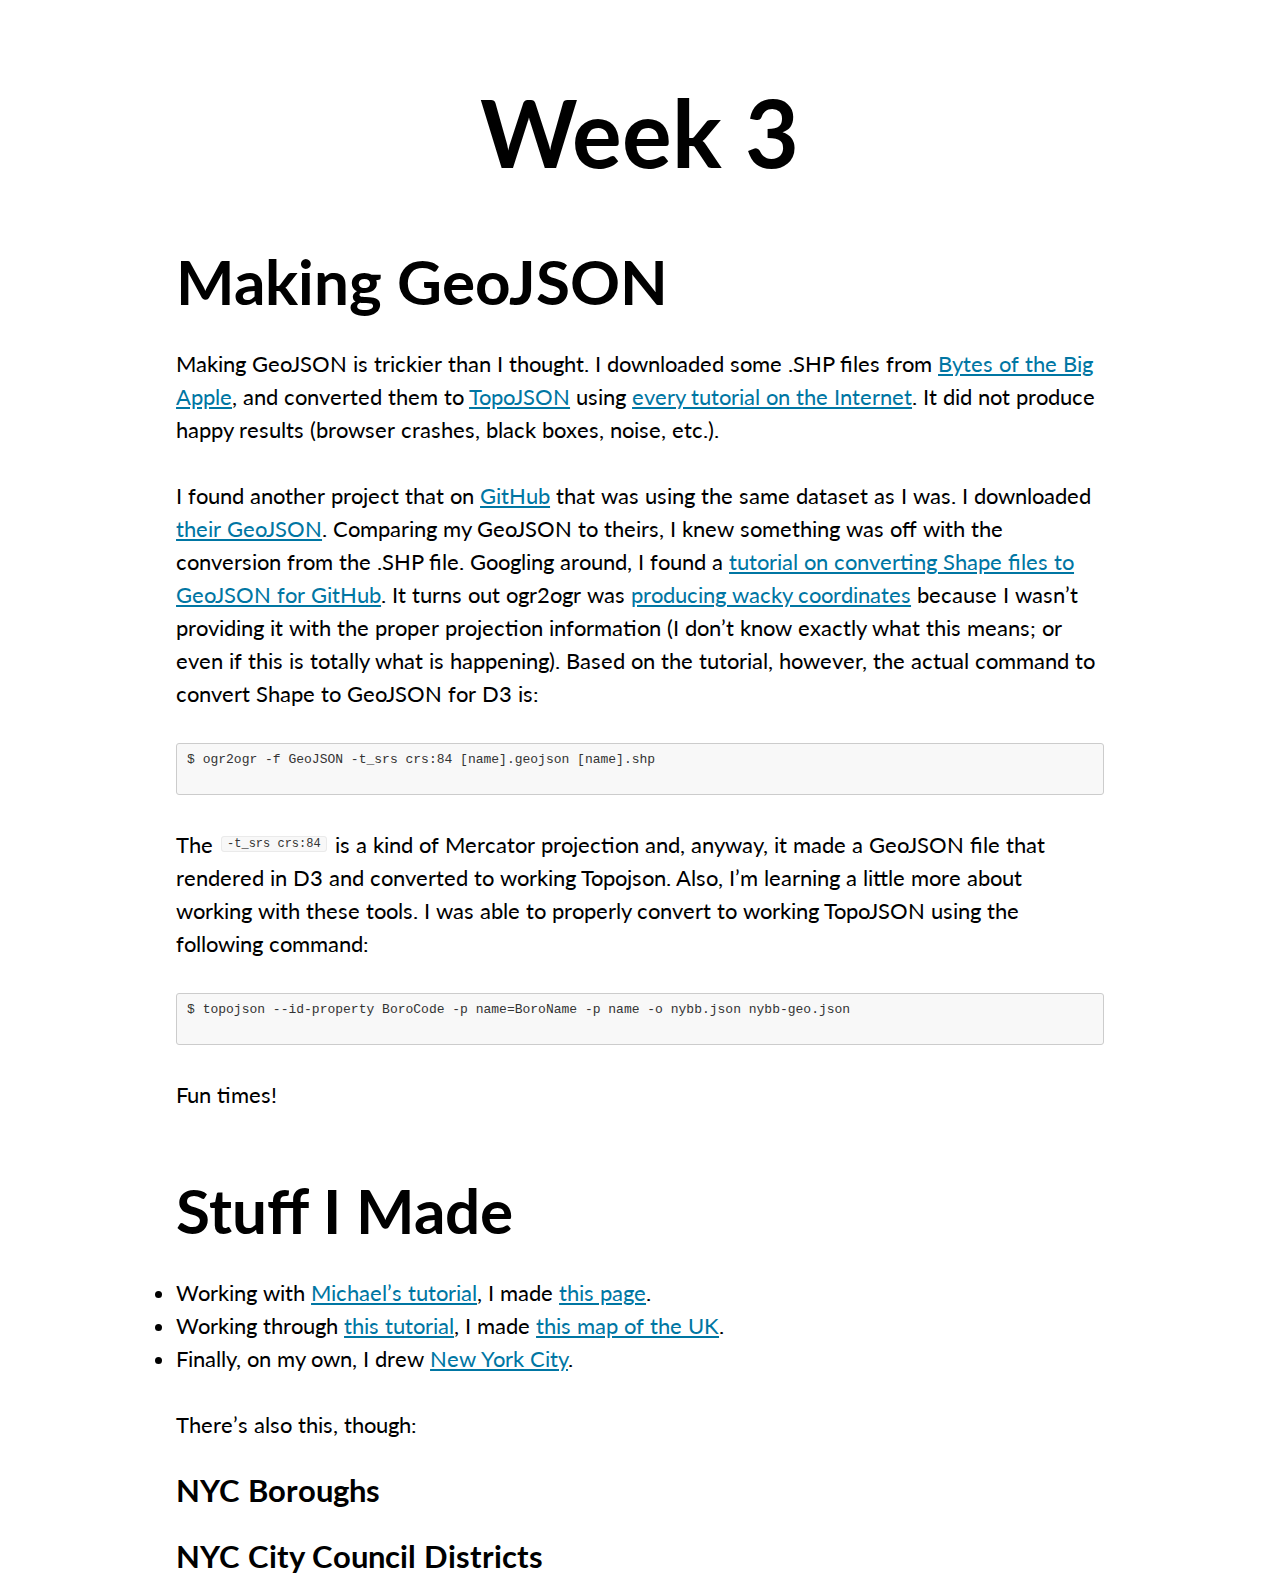
==== week3/index.html @ 5913729f "Automated commit at 2014-03-02 17:17:16 UTC by middleman-deploy 0.2.3" ====
<!DOCTYPE html>
<!--[if lt IE 7]> <html lang="en" class="no-js ie6"> <![endif]-->
<!--[if IE 7]>	  <html lang="en" class="no-js ie7"> <![endif]-->
<!--[if IE 8]>	  <html lang="en" class="no-js ie8"> <![endif]-->
<!--[if gt IE 8]><!-->
<html class='no-js' lang='en'>
  <!--<![endif]-->
  <head>
    <meta charset='utf-8'>
    <title>Andrew Pilsch</title>
    <meta content='width=device-width, initial-scale=1.0' name='viewport'>
    <link href="../stylesheets/global.css" media="all" rel="stylesheet" type="text/css" />
    <link href="../stylesheets/layout.css" media="all and (min-width: 33.236em)" rel="stylesheet" type="text/css" />
    <link href="../stylesheets/rainbow.css" media="all" rel="stylesheet" type="text/css" />
    <script src="../javascripts/rainbow.min.js" type="text/javascript"></script>
  </head>
  <body>
    <div id='container'>
      <section>
        <h1 id="week-3">Week 3</h1>
        
        <h2 id="making-geojson">Making GeoJSON</h2>
        
        <p>Making GeoJSON is trickier than I thought. I downloaded some .SHP files from <a href="http://www.nyc.gov/html/dcp/html/bytes/dwndistricts.shtml">Bytes of the Big Apple</a>, and converted them to <a href="https://github.com/mbostock/topojson">TopoJSON</a> using <a href="http://bost.ocks.org/mike/map/">every tutorial on the Internet</a>. It did not produce happy results (browser crashes, black boxes, noise, etc.).</p>
        
        <p>I found another project that on <a href="http://github.com">GitHub</a> that was using the same dataset as I was. I downloaded <a href="https://raw.github.com/abmagil/manhattan/master/manhattan_testbed/public/javascripts/nybb.geojson">their GeoJSON</a>. Comparing my GeoJSON to theirs, I knew something was off with the conversion from the .SHP file. Googling around, I found a <a href="http://ben.balter.com/2013/06/26/how-to-convert-shapefiles-to-geojson-for-use-on-github/">tutorial on converting Shape files to GeoJSON for GitHub</a>. It turns out ogr2ogr was <a href="data/nybb_13a/nybb-geo.json">producing wacky coordinates</a> because I wasn’t providing it with the proper projection information (I don’t know exactly what this means; or even if this is totally what is happening). Based on the tutorial, however, the actual command to convert Shape to GeoJSON for D3 is:</p>
        
        <pre><code class="language-shell">$ ogr2ogr -f GeoJSON -t_srs crs:84 [name].geojson [name].shp
        </code></pre>
        
        <p>The <code>-t_srs crs:84</code> is a kind of Mercator projection and, anyway, it made a GeoJSON file that rendered in D3 and converted to working Topojson. Also, I’m learning a little more about working with these tools. I was able to properly convert to working TopoJSON using the following command:</p>
        
        <pre><code class="language-Bash">$ topojson --id-property BoroCode -p name=BoroName -p name -o nybb.json nybb-geo.json
        </code></pre>
        
        <p>Fun times!</p>
        
        <h2 id="stuff-i-made">Stuff I Made</h2>
        
        <ul>
          <li>Working with <a href="http://suffenus.wordpress.com/2014/01/07/making-interactive-maps-with-d3-for-total-beginners/">Michael’s tutorial</a>, I made <a href="us.html">this page</a>.</li>
          <li>Working through <a href="http://bost.ocks.org/mike/map/">this tutorial</a>, I made <a href="uk.html">this map of the UK</a>.</li>
          <li>Finally, on my own, I drew <a href="boroughs.html">New York City</a>.</li>
        </ul>
        
        <p>There’s also this, though:</p>
        
        <h3 id="nyc-boroughs">NYC Boroughs</h3>
        
        <script src="https://embed.github.com/view/geojson/oncomouse/data-viz/master/source/week3/data/nybb.json"></script>
        
        <h3 id="nyc-city-council-districts">NYC City Council Districts</h3>
        
        <script src="https://embed.github.com/view/geojson/oncomouse/data-viz/master/source/week3/data/nycc.json"></script>
      </section>
    </div>
  </body>
</html>
---- stylesheets/global.css ----
@import url(http://fonts.googleapis.com/css?family=Lato:400,400italic,700,700italic);html,body,div,span,applet,object,iframe,h1,h2,h3,h4,h5,h6,p,blockquote,pre,a,abbr,acronym,address,big,cite,code,del,dfn,em,ins,kbd,q,s,samp,small,strike,strong,sub,sup,tt,var,b,u,i,center,dl,dt,dd,ol,ul,li,fieldset,form,label,legend,table,caption,tbody,tfoot,thead,tr,th,td,article,aside,canvas,details,embed,figure,figcaption,footer,hgroup,menu,nav,output,ruby,section,summary,time,mark,audio,video{margin:0;padding:0;border:0;font-size:100%;font:inherit;vertical-align:baseline}article,aside,details,figcaption,figure,footer,header,hgroup,menu,nav,section{display:block}*{-webkit-box-sizing:border-box;-moz-box-sizing:border-box;box-sizing:border-box}html{overflow-y:scroll;background:white}img,embed,object,video{max-width:100%}.ie6 img.full,.ie6 object.full,.ie6 embed,.ie6 video{width:100%}body{font-family:"Lato", "Helvetica Neue", Helvetica, Arial, sans-serif}small{font-size:80%}/*! Typebase.less v0.1.0 | MIT License */html{font-family:serif;font-size:137.5%;-webkit-font-smoothing:antialiased}p{line-height:1.5rem;margin-top:1.5rem;margin-bottom:0}pre{margin-top:1.5rem !important}ul,ol{margin-top:1.5rem;margin-bottom:1.5rem}ul li,ol li{line-height:1.5rem}ul ul,ul ol,ol ul,ol ol{margin-top:0;margin-bottom:0}blockquote{line-height:1.5rem;margin-top:1.5rem;margin-bottom:1.5rem}h1,h2,h3,h4,h5,h6{font-family:sans-serif;font-weight:bold;margin-top:1.5rem;margin-bottom:0;line-height:1.5rem}h1{font-size:4.242rem;line-height:4.5rem;margin-top:3rem}h2{font-size:2.828rem;line-height:3rem;margin-top:3rem}h3{font-size:1.414rem}h4{font-size:0.707rem}h5{font-size:0.47133rem}h6{font-size:0.3535rem}table{margin-top:1.5rem;border-spacing:0px;border-collapse:collapse}table td,table th{padding:0;line-height:33px}code{vertical-align:bottom}.lead{font-size:1.414rem}.hug{margin-top:0}h1,h2,h3,h4,h5,h6{font-family:"Lato", "Helvetica Neue", Helvetica, Arial, sans-serif}a{-webkit-transition:border 0.2s ease-out, color 0.2s ease-out, background-color 0.2s ease-out;-moz-transition:border 0.2s ease-out, color 0.2s ease-out, background-color 0.2s ease-out;transition:border 0.2s ease-out, color 0.2s ease-out, background-color 0.2s ease-out;outline:none;color:#0076a3;text-decoration:underline}a:hover{color:#ff895c}#container{*zoom:1;max-width:68em;margin-left:auto;margin-right:auto}#container:before,#container:after{content:" ";display:table}#container:after{clear:both}p,ul,ol,dl,blockquote{max-width:30em}#container{padding:0.75rem;max-width:30em;margin:auto}h1,h2,h3,h4,h5,h6{text-align:center}ul.editions{list-style:none;text-align:center}.cf{*zoom:1}.cf:before,.cf:after{content:" ";display:table}.cf:after{clear:both}
---- stylesheets/layout.css ----
@import url(http://fonts.googleapis.com/css?family=Lato:400,400italic,700,700italic);*{-webkit-box-sizing:border-box;-moz-box-sizing:border-box;box-sizing:border-box}*{-webkit-box-sizing:border-box;-moz-box-sizing:border-box;box-sizing:border-box}p,ul,ol,dl,blockquote{max-width:60em}#container{max-width:60em}section{float:left;display:block;margin-right:2.35765%;width:74.41059%;margin-left:12.79471%;margin-right:0}section:last-child{margin-right:0}h1,h2,h3,h4,h5,h6{text-align:left}ul.editions{text-align:left;list-style:disc}#container section:first-child h1:first-child{text-align:center}@media screen and (min-width: 30em) and (max-width: 63em){#container{max-width:30em}}
---- stylesheets/rainbow.css ----
pre{border:1px solid #ccc;word-wrap:break-word;padding:6px 10px;line-height:19px;margin-bottom:20px}code{border:1px solid #eaeaea;margin:0px 2px;padding:0px 5px;font-size:12px}pre code{border:0px;padding:0px;margin:0px;-moz-border-radius:0px;-webkit-border-radius:0px;border-radius:0px}pre,code{font-family:Consolas, 'Liberation Mono', Courier, monospace;color:#333;background:#f8f8f8;-moz-border-radius:3px;-webkit-border-radius:3px;border-radius:3px}pre,pre code{font-size:13px}pre .comment{color:#998}pre .support{color:#0086B3}pre .tag,pre .tag-name{color:navy}pre .keyword,pre .css-property,pre .vendor-prefix,pre .sass,pre .class,pre .id,pre .css-value,pre .entity.function,pre .storage.function{font-weight:bold}pre .css-property,pre .css-value,pre .vendor-prefix,pre .support.namespace{color:#333}pre .constant.numeric,pre .keyword.unit,pre .hex-color{font-weight:normal;color:#099}pre .entity.class{color:#458}pre .entity.id,pre .entity.function{color:#900}pre .attribute,pre .variable{color:teal}pre .string,pre .support.value{font-weight:normal;color:#d14}pre .regexp{color:#009926}
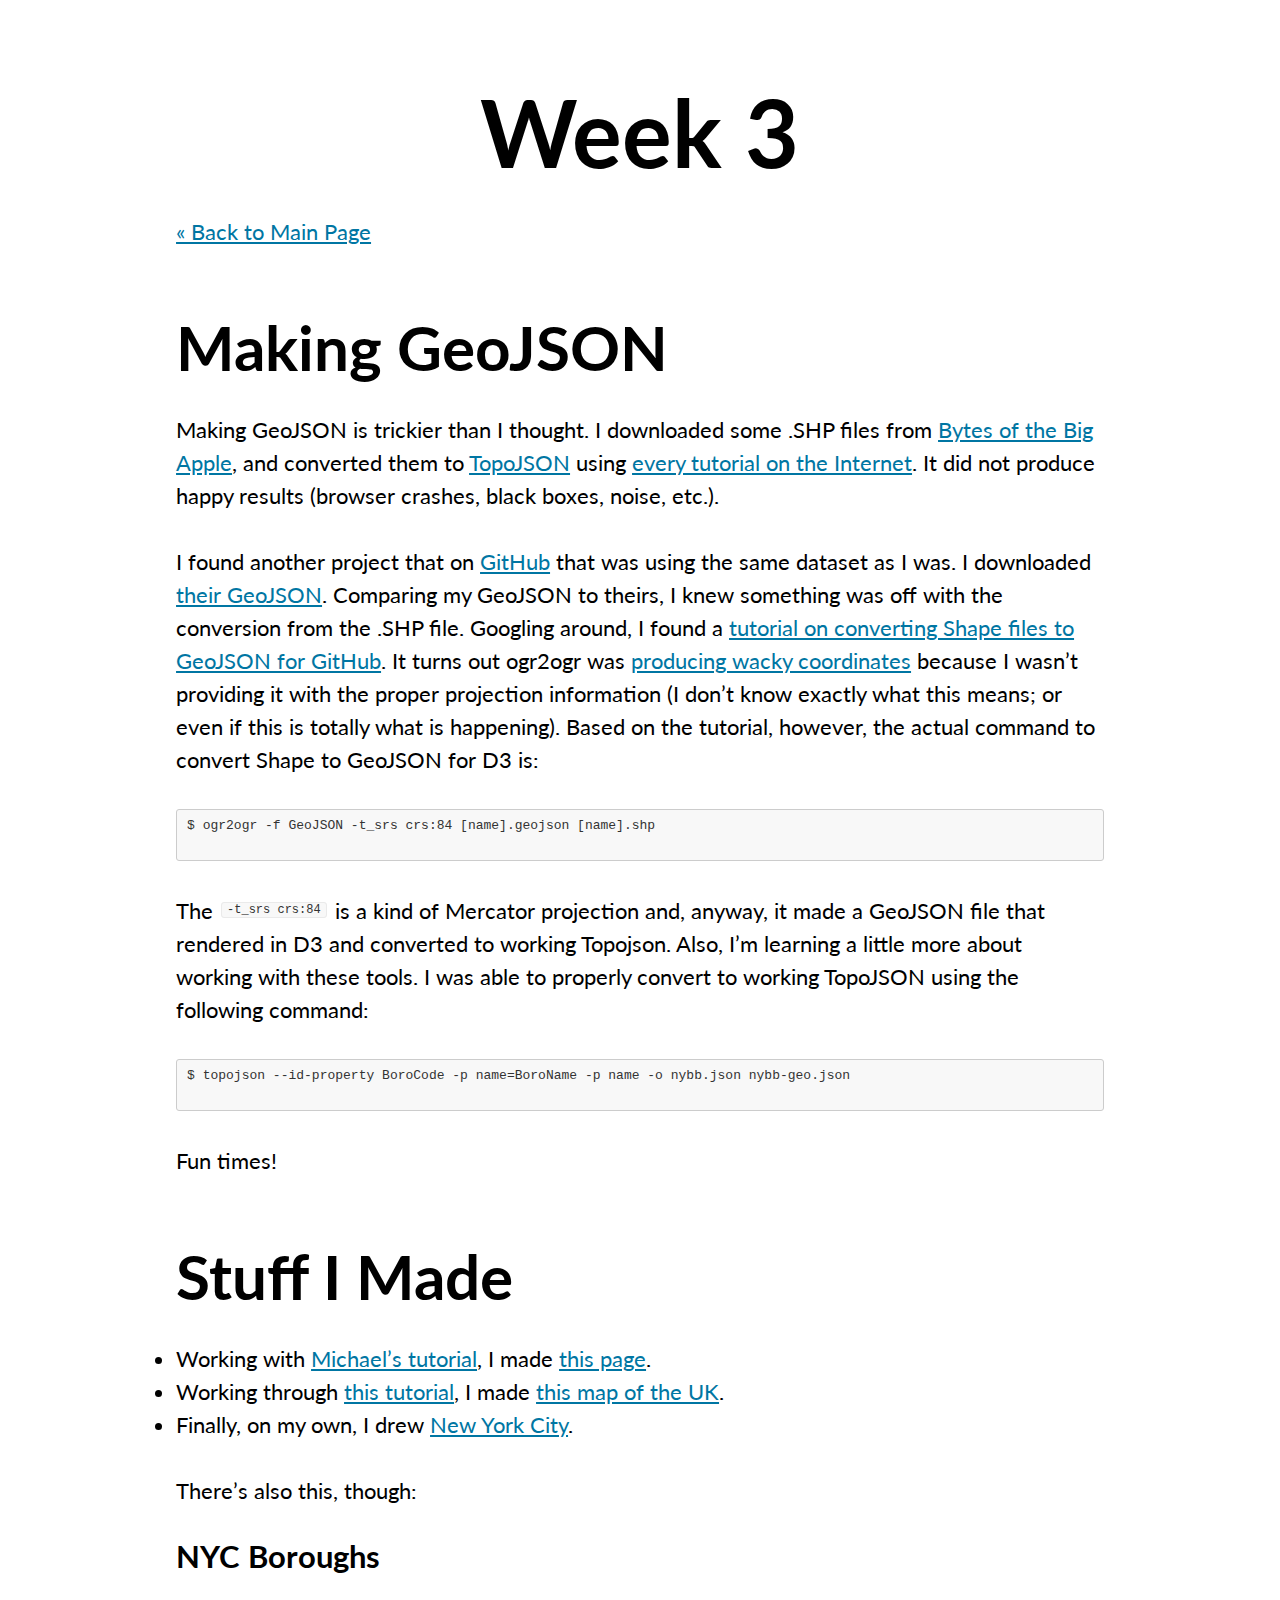
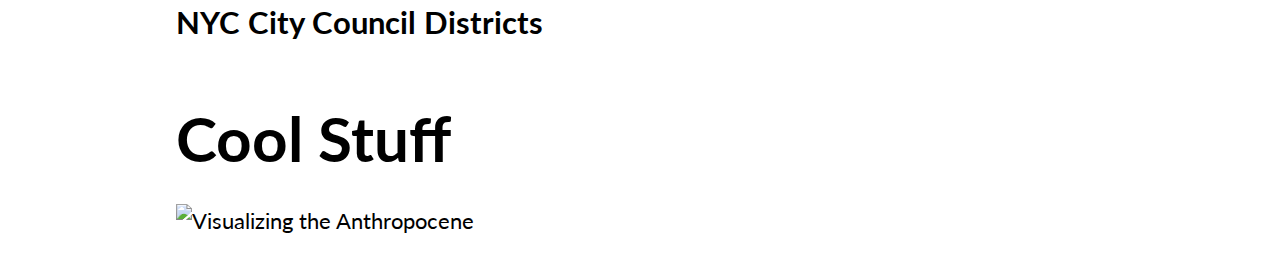
==== commit b7a5c209: "Automated commit at 2014-03-05 18:20:37 UTC by middleman-deploy 0.2.3" ====
--- a/week3/index.html
+++ b/week3/index.html
@@ -7,7 +7,9 @@
   <!--<![endif]-->
   <head>
     <meta charset='utf-8'>
-    <title>Andrew Pilsch</title>
+    <title>
+      Data Viz: Week 3 Notes
+    </title>
     <meta content='width=device-width, initial-scale=1.0' name='viewport'>
     <link href="../stylesheets/global.css" media="all" rel="stylesheet" type="text/css" />
     <link href="../stylesheets/layout.css" media="all and (min-width: 33.236em)" rel="stylesheet" type="text/css" />
@@ -18,6 +20,8 @@
     <div id='container'>
       <section>
         <h1 id="week-3">Week 3</h1>
+        
+        <p><strong><a href="..">« Back to Main Page</a></strong></p>
         
         <h2 id="making-geojson">Making GeoJSON</h2>
         
@@ -52,6 +56,10 @@
         <h3 id="nyc-city-council-districts">NYC City Council Districts</h3>
         
         <script src="https://embed.github.com/view/geojson/oncomouse/data-viz/master/source/week3/data/nycc.json"></script>
+        
+        <h2 id="cool-stuff">Cool Stuff</h2>
+        
+        <p><img alt="Visualizing the Anthropocene" src="http://imgs.xkcd.com/comics/land_mammals.png" /></p>
       </section>
     </div>
   </body>
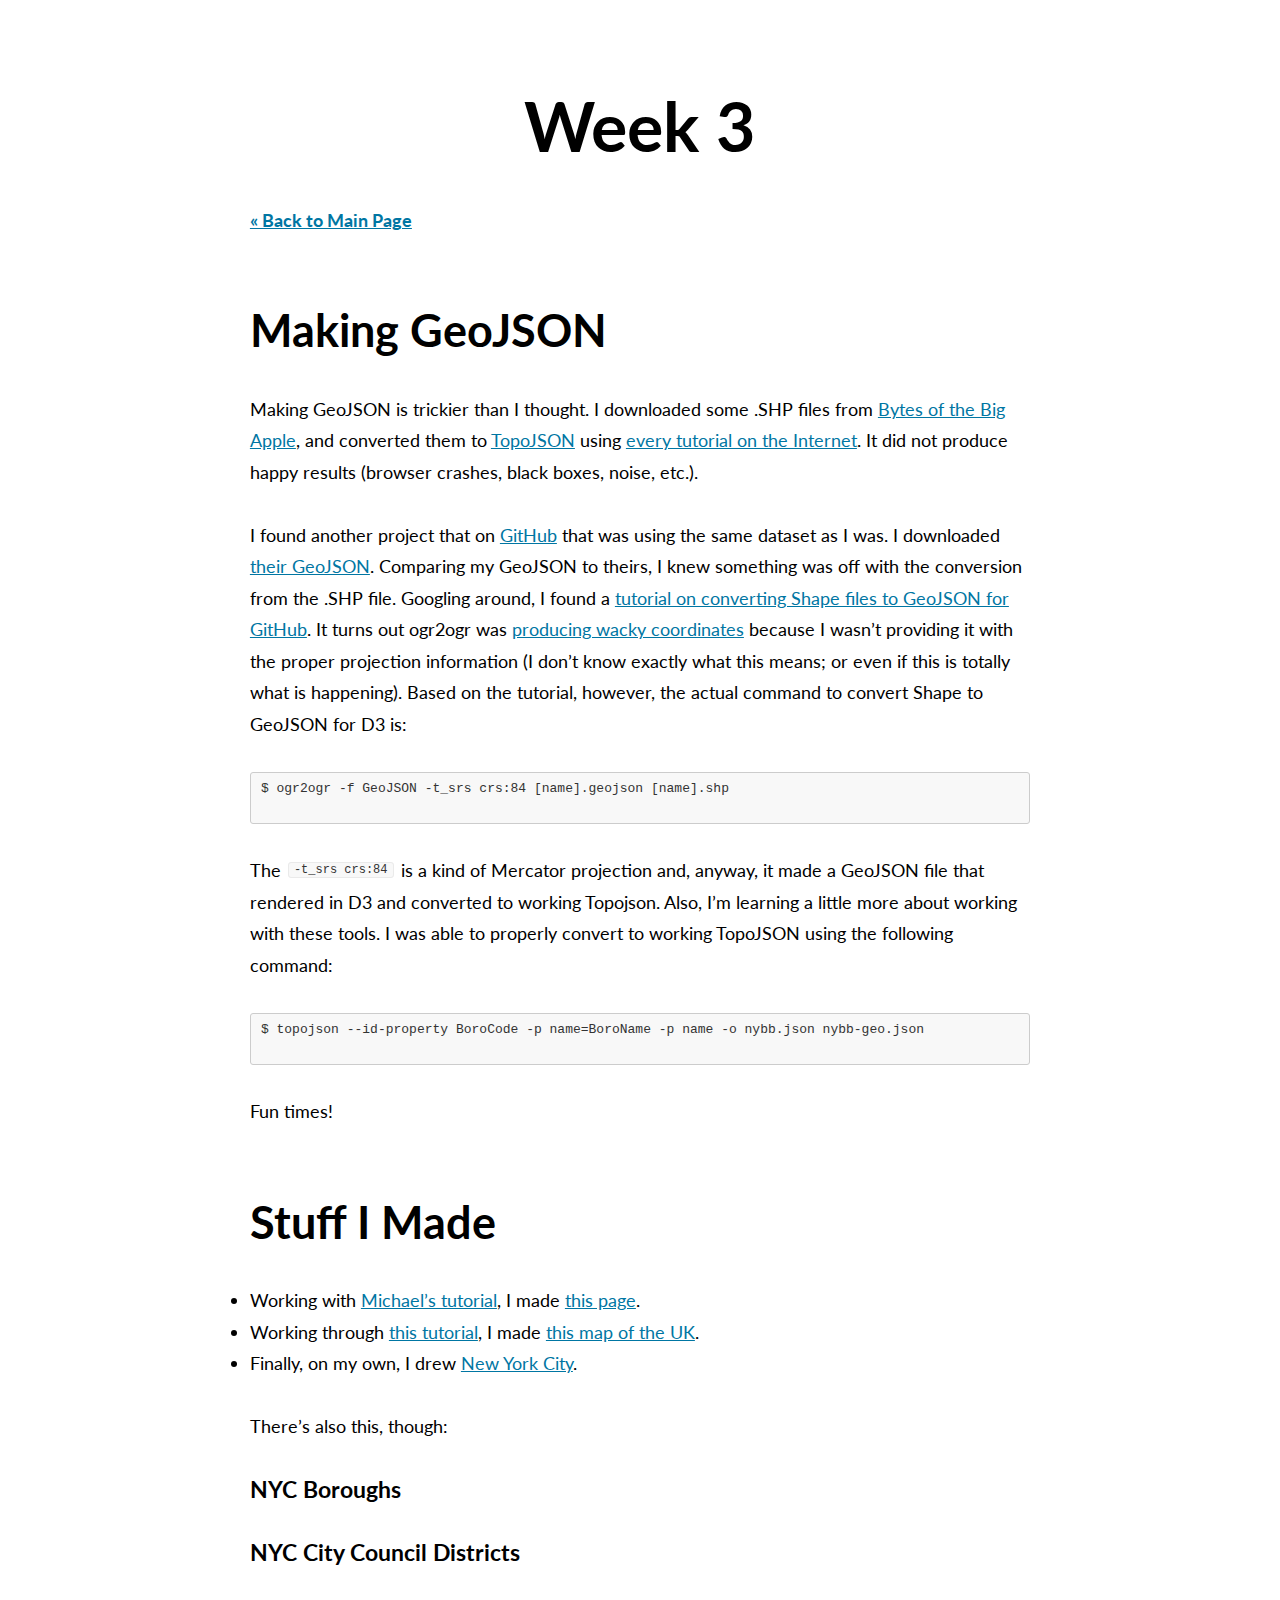
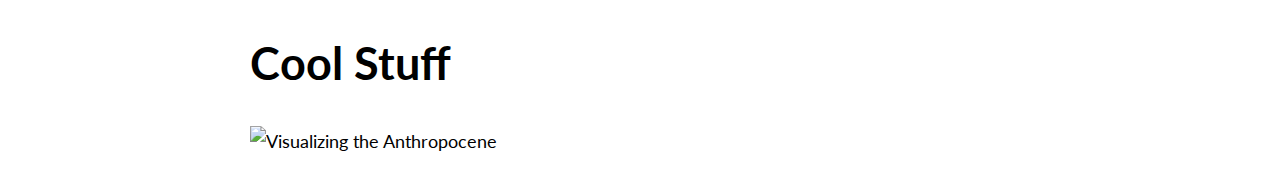
==== commit c80c5e65: "Automated commit at 2014-03-05 18:46:41 UTC by middleman-deploy 0.2.3" ====
--- a/week3/index.html
+++ b/week3/index.html
@@ -13,7 +13,7 @@
     <meta content='width=device-width, initial-scale=1.0' name='viewport'>
     <link href="../stylesheets/global.css" media="all" rel="stylesheet" type="text/css" />
     <link href="../stylesheets/layout.css" media="all and (min-width: 33.236em)" rel="stylesheet" type="text/css" />
-    <link href="../stylesheets/rainbow.css" media="all" rel="stylesheet" type="text/css" />
+    <link href="../stylesheets/libraries/rainbow.css" media="all" rel="stylesheet" type="text/css" />
     <script src="../javascripts/rainbow.min.js" type="text/javascript"></script>
   </head>
   <body>
--- a/stylesheets/global.css
+++ b/stylesheets/global.css
@@ -1 +1 @@
-@import url(http://fonts.googleapis.com/css?family=Lato:400,400italic,700,700italic);html,body,div,span,applet,object,iframe,h1,h2,h3,h4,h5,h6,p,blockquote,pre,a,abbr,acronym,address,big,cite,code,del,dfn,em,ins,kbd,q,s,samp,small,strike,strong,sub,sup,tt,var,b,u,i,center,dl,dt,dd,ol,ul,li,fieldset,form,label,legend,table,caption,tbody,tfoot,thead,tr,th,td,article,aside,canvas,details,embed,figure,figcaption,footer,hgroup,menu,nav,output,ruby,section,summary,time,mark,audio,video{margin:0;padding:0;border:0;font-size:100%;font:inherit;vertical-align:baseline}article,aside,details,figcaption,figure,footer,header,hgroup,menu,nav,section{display:block}*{-webkit-box-sizing:border-box;-moz-box-sizing:border-box;box-sizing:border-box}html{overflow-y:scroll;background:white}img,embed,object,video{max-width:100%}.ie6 img.full,.ie6 object.full,.ie6 embed,.ie6 video{width:100%}body{font-family:"Lato", "Helvetica Neue", Helvetica, Arial, sans-serif}small{font-size:80%}/*! Typebase.less v0.1.0 | MIT License */html{font-family:serif;font-size:137.5%;-webkit-font-smoothing:antialiased}p{line-height:1.5rem;margin-top:1.5rem;margin-bottom:0}pre{margin-top:1.5rem !important}ul,ol{margin-top:1.5rem;margin-bottom:1.5rem}ul li,ol li{line-height:1.5rem}ul ul,ul ol,ol ul,ol ol{margin-top:0;margin-bottom:0}blockquote{line-height:1.5rem;margin-top:1.5rem;margin-bottom:1.5rem}h1,h2,h3,h4,h5,h6{font-family:sans-serif;font-weight:bold;margin-top:1.5rem;margin-bottom:0;line-height:1.5rem}h1{font-size:4.242rem;line-height:4.5rem;margin-top:3rem}h2{font-size:2.828rem;line-height:3rem;margin-top:3rem}h3{font-size:1.414rem}h4{font-size:0.707rem}h5{font-size:0.47133rem}h6{font-size:0.3535rem}table{margin-top:1.5rem;border-spacing:0px;border-collapse:collapse}table td,table th{padding:0;line-height:33px}code{vertical-align:bottom}.lead{font-size:1.414rem}.hug{margin-top:0}h1,h2,h3,h4,h5,h6{font-family:"Lato", "Helvetica Neue", Helvetica, Arial, sans-serif}a{-webkit-transition:border 0.2s ease-out, color 0.2s ease-out, background-color 0.2s ease-out;-moz-transition:border 0.2s ease-out, color 0.2s ease-out, background-color 0.2s ease-out;transition:border 0.2s ease-out, color 0.2s ease-out, background-color 0.2s ease-out;outline:none;color:#0076a3;text-decoration:underline}a:hover{color:#ff895c}#container{*zoom:1;max-width:68em;margin-left:auto;margin-right:auto}#container:before,#container:after{content:" ";display:table}#container:after{clear:both}p,ul,ol,dl,blockquote{max-width:30em}#container{padding:0.75rem;max-width:30em;margin:auto}h1,h2,h3,h4,h5,h6{text-align:center}ul.editions{list-style:none;text-align:center}.cf{*zoom:1}.cf:before,.cf:after{content:" ";display:table}.cf:after{clear:both}+@import url(http://fonts.googleapis.com/css?family=Lato:400,400italic,700,700italic);html,body,div,span,applet,object,iframe,h1,h2,h3,h4,h5,h6,p,blockquote,pre,a,abbr,acronym,address,big,cite,code,del,dfn,em,ins,kbd,q,s,samp,small,strike,strong,sub,sup,tt,var,b,u,i,center,dl,dt,dd,ol,ul,li,fieldset,form,label,legend,table,caption,tbody,tfoot,thead,tr,th,td,article,aside,canvas,details,embed,figure,figcaption,footer,hgroup,menu,nav,output,ruby,section,summary,time,mark,audio,video{margin:0;padding:0;border:0;font-size:100%;font:inherit;vertical-align:baseline}/*! normalize.css v3.0.0 | MIT License | git.io/normalize */html{font-family:sans-serif;-ms-text-size-adjust:100%;-webkit-text-size-adjust:100%}body{margin:0}article,aside,details,figcaption,figure,footer,header,hgroup,main,nav,section,summary{display:block}audio,canvas,progress,video{display:inline-block;vertical-align:baseline}audio:not([controls]){display:none;height:0}[hidden],template{display:none}a{background:transparent}a:active,a:hover{outline:0}abbr[title]{border-bottom:1px dotted}b,strong{font-weight:bold}dfn{font-style:italic}h1{font-size:2em;margin:0.67em 0}mark{background:yellow;color:black}small{font-size:80%}sub,sup{font-size:75%;line-height:0;position:relative;vertical-align:baseline}sup{top:-0.5em}sub{bottom:-0.25em}img{border:0}svg:not(:root){overflow:hidden}figure{margin:1em 40px}hr{-moz-box-sizing:content-box;box-sizing:content-box;height:0}pre{overflow:auto}code,kbd,pre,samp{font-family:monospace, monospace;font-size:1em}button,input,optgroup,select,textarea{color:inherit;font:inherit;margin:0}button{overflow:visible}button,select{text-transform:none}button,html input[type="button"],input[type="reset"],input[type="submit"]{-webkit-appearance:button;cursor:pointer}button[disabled],html input[disabled]{cursor:default}button::-moz-focus-inner,input::-moz-focus-inner{border:0;padding:0}input{line-height:normal}input[type="checkbox"],input[type="radio"]{box-sizing:border-box;padding:0}input[type="number"]::-webkit-inner-spin-button,input[type="number"]::-webkit-outer-spin-button{height:auto}input[type="search"]{-webkit-appearance:textfield;-moz-box-sizing:content-box;-webkit-box-sizing:content-box;box-sizing:content-box}input[type="search"]::-webkit-search-cancel-button,input[type="search"]::-webkit-search-decoration{-webkit-appearance:none}fieldset{border:1px solid silver;margin:0 2px;padding:0.35em 0.625em 0.75em}legend{border:0;padding:0}textarea{overflow:auto}optgroup{font-weight:bold}table{border-collapse:collapse;border-spacing:0}td,th{padding:0}*{-webkit-box-sizing:border-box;-moz-box-sizing:border-box;box-sizing:border-box}html{overflow-y:scroll;background:white}img,embed,object,video{max-width:100%}.ie6 img.full,.ie6 object.full,.ie6 embed,.ie6 video{width:100%}/*! Typebase.less v0.1.0 | MIT License */html{font-family:serif;font-size:112.5%;-webkit-font-smoothing:antialiased}p{line-height:1.75rem;margin-top:1.75rem;margin-bottom:0}pre{margin-top:1.75rem !important}ul,ol{margin-top:1.75rem;margin-bottom:1.75rem}ul li,ol li{line-height:1.75rem}ul ul,ul ol,ol ul,ol ol{margin-top:0;margin-bottom:0}blockquote{line-height:1.75rem;margin-top:1.75rem;margin-bottom:1.75rem}h1,h2,h3,h4,h5,h6{font-family:sans-serif;font-weight:bold;margin-top:1.75rem;margin-bottom:0;line-height:1.75rem}h1{font-size:3.75rem;line-height:5.25rem;margin-top:3.5rem}h2{font-size:2.5rem;line-height:3.5rem;margin-top:3.5rem}h3{font-size:1.25rem}h4{font-size:0.625rem}h5{font-size:0.41667rem}h6{font-size:0.3125rem}table{margin-top:1.75rem;border-spacing:0px;border-collapse:collapse}table td,table th{padding:0;line-height:31.5px}code{vertical-align:bottom}.lead{font-size:1.25rem}.hug{margin-top:0}body{font-family:"Lato", "Helvetica Neue", Helvetica, Arial, sans-serif}h1,h2,h3,h4,h5,h6{font-family:"Lato", "Helvetica Neue", Helvetica, Arial, sans-serif}a,a:visited{outline:none;color:#0076a3;text-decoration:underline;-webkit-transition:color 0.2s ease-out, background-color 0.2s ease-out;-moz-transition:color 0.2s ease-out, background-color 0.2s ease-out;transition:color 0.2s ease-out, background-color 0.2s ease-out}a:hover,a:visited:hover{outline:none;color:#ff895c;text-decoration:none}a:active,a:focus,a:visited:active,a:visited:focus{outline:none}a:active,a:visited:active{position:relative;top:2px}html{background:white;color:black}#container{*zoom:1;max-width:68em;margin-left:auto;margin-right:auto}#container:before,#container:after{content:" ";display:table}#container:after{clear:both}.notes li{font-size:1.4375rem;line-height:2.0125rem}p,ul,ol,dl,blockquote{max-width:30em}#container{padding:0.875rem;max-width:30em;margin:auto}h1,h2,h3,h4,h5,h6{text-align:center}ul.editions{list-style:none;text-align:center}.cf{*zoom:1}.cf:before,.cf:after{content:" ";display:table}.cf:after{clear:both}--- a/stylesheets/layout.css
+++ b/stylesheets/layout.css
@@ -1 +1 @@
-@import url(http://fonts.googleapis.com/css?family=Lato:400,400italic,700,700italic);*{-webkit-box-sizing:border-box;-moz-box-sizing:border-box;box-sizing:border-box}*{-webkit-box-sizing:border-box;-moz-box-sizing:border-box;box-sizing:border-box}p,ul,ol,dl,blockquote{max-width:60em}#container{max-width:60em}section{float:left;display:block;margin-right:2.35765%;width:74.41059%;margin-left:12.79471%;margin-right:0}section:last-child{margin-right:0}h1,h2,h3,h4,h5,h6{text-align:left}ul.editions{text-align:left;list-style:disc}#container section:first-child h1:first-child{text-align:center}@media screen and (min-width: 30em) and (max-width: 63em){#container{max-width:30em}}+@import url(http://fonts.googleapis.com/css?family=Lato:400,400italic,700,700italic);*{-webkit-box-sizing:border-box;-moz-box-sizing:border-box;box-sizing:border-box}*{-webkit-box-sizing:border-box;-moz-box-sizing:border-box;box-sizing:border-box}p,ul,ol,dl,blockquote{max-width:60em}#container{max-width:60em}section{float:left;display:block;margin-right:2.35765%;width:74.41059%;margin-left:12.79471%;margin-right:0}section:last-child{margin-right:0}h1,h2,h3,h4,h5,h6{text-align:left}ul.editions{text-align:left;list-style:disc}#container section:first-child h1:first-child{text-align:center}@media screen and (min-width: 30em) and (max-width: 63.5em){#container{max-width:30em}}--- a/stylesheets/libraries/rainbow.css
+++ b/stylesheets/libraries/rainbow.css
@@ -0,0 +1 @@
+pre{border:1px solid #ccc;word-wrap:break-word;padding:6px 10px;line-height:19px;margin-bottom:20px}code{border:1px solid #eaeaea;margin:0px 2px;padding:0px 5px;font-size:12px}pre code{border:0px;padding:0px;margin:0px;-moz-border-radius:0px;-webkit-border-radius:0px;border-radius:0px}pre,code{font-family:Consolas, 'Liberation Mono', Courier, monospace;color:#333;background:#f8f8f8;-moz-border-radius:3px;-webkit-border-radius:3px;border-radius:3px}pre,pre code{font-size:13px}pre .comment{color:#998}pre .support{color:#0086B3}pre .tag,pre .tag-name{color:navy}pre .keyword,pre .css-property,pre .vendor-prefix,pre .sass,pre .class,pre .id,pre .css-value,pre .entity.function,pre .storage.function{font-weight:bold}pre .css-property,pre .css-value,pre .vendor-prefix,pre .support.namespace{color:#333}pre .constant.numeric,pre .keyword.unit,pre .hex-color{font-weight:normal;color:#099}pre .entity.class{color:#458}pre .entity.id,pre .entity.function{color:#900}pre .attribute,pre .variable{color:teal}pre .string,pre .support.value{font-weight:normal;color:#d14}pre .regexp{color:#009926}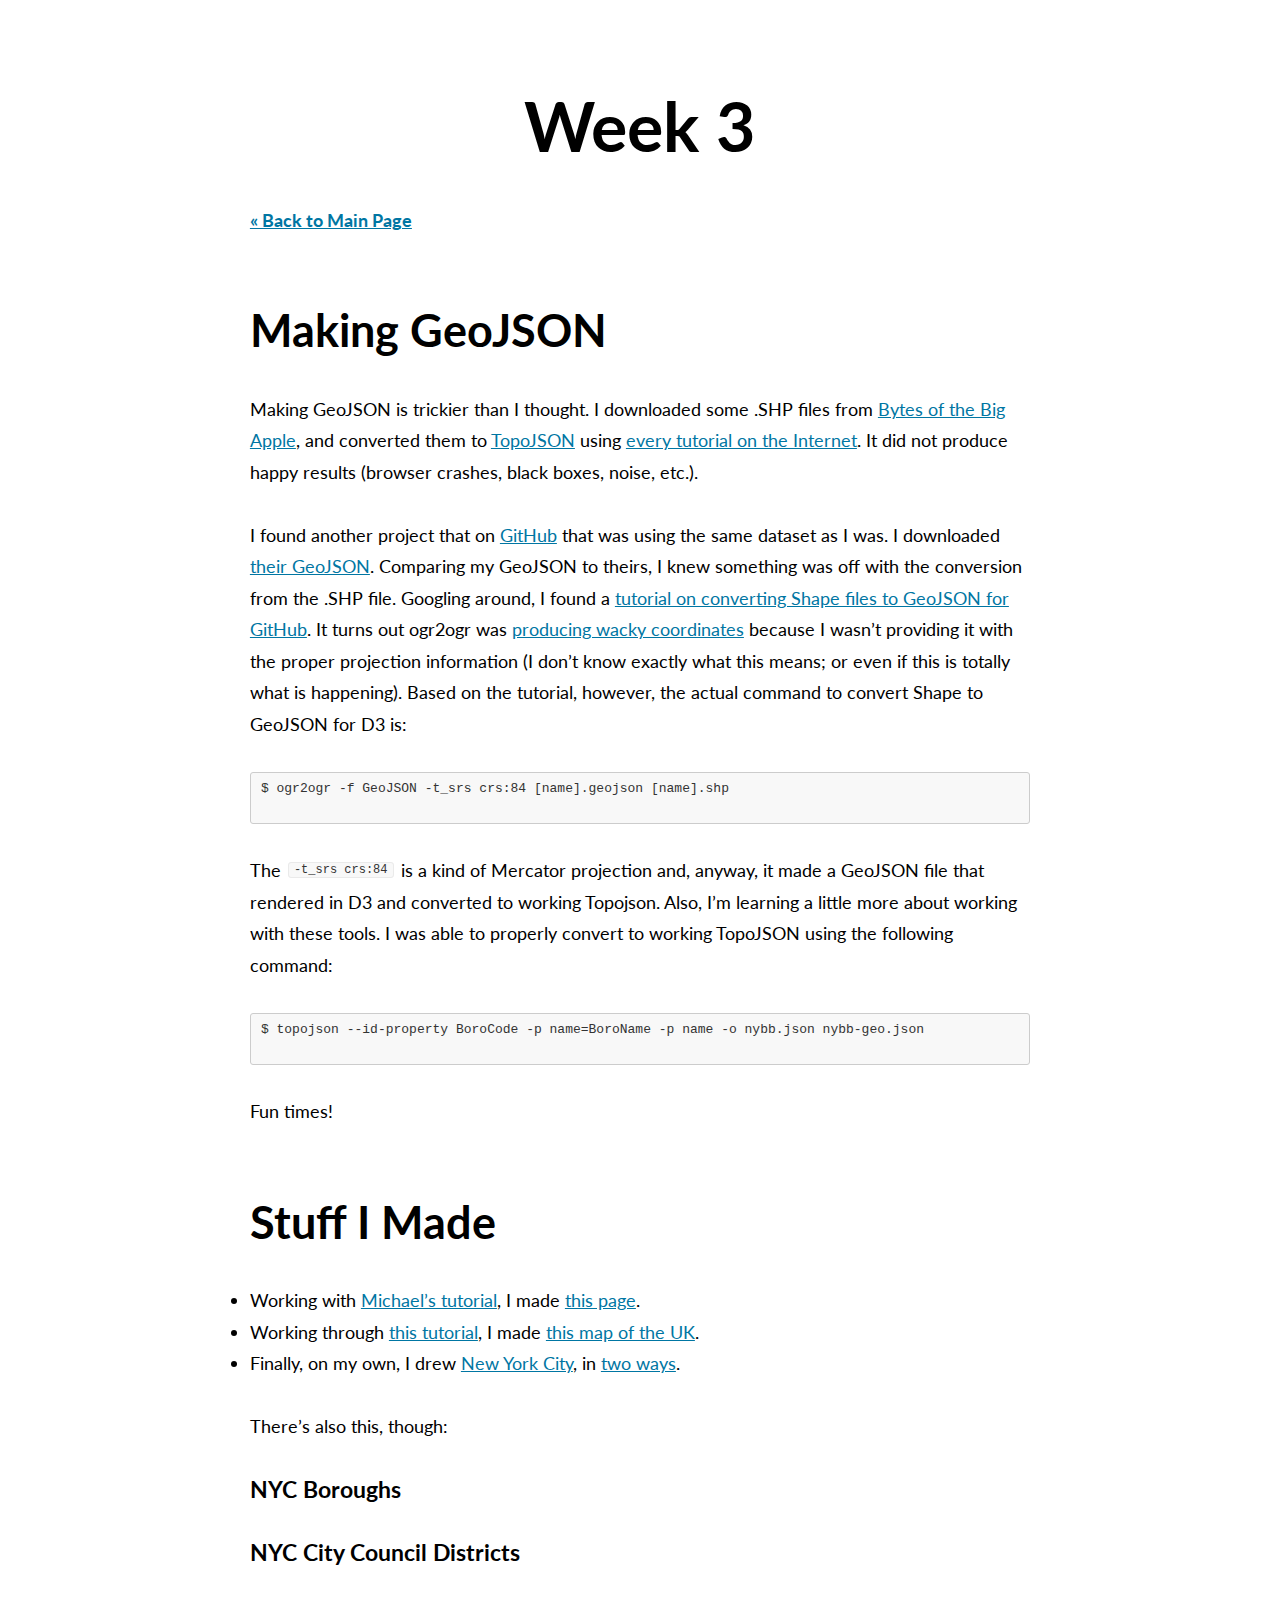
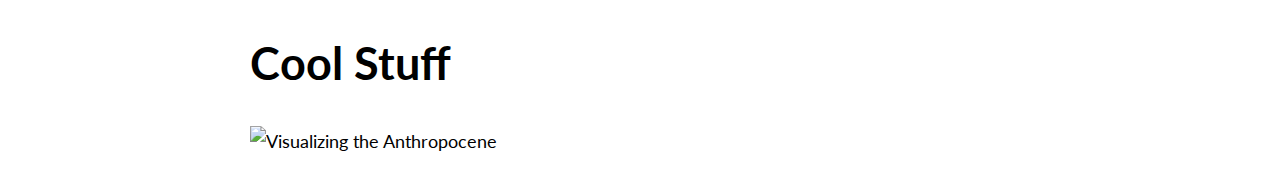
==== commit cdeb632a: "Automated commit at 2014-03-05 22:05:19 UTC by middleman-deploy 0.2.3" ====
--- a/week3/index.html
+++ b/week3/index.html
@@ -44,7 +44,7 @@
         <ul>
           <li>Working with <a href="http://suffenus.wordpress.com/2014/01/07/making-interactive-maps-with-d3-for-total-beginners/">Michael’s tutorial</a>, I made <a href="us.html">this page</a>.</li>
           <li>Working through <a href="http://bost.ocks.org/mike/map/">this tutorial</a>, I made <a href="uk.html">this map of the UK</a>.</li>
-          <li>Finally, on my own, I drew <a href="boroughs.html">New York City</a>.</li>
+          <li>Finally, on my own, I drew <a href="boroughs.html">New York City</a>, in <a href="council.html">two ways</a>.</li>
         </ul>
         
         <p>There’s also this, though:</p>
--- a/stylesheets/global.css
+++ b/stylesheets/global.css
@@ -1 +1,642 @@
-@import url(http://fonts.googleapis.com/css?family=Lato:400,400italic,700,700italic);html,body,div,span,applet,object,iframe,h1,h2,h3,h4,h5,h6,p,blockquote,pre,a,abbr,acronym,address,big,cite,code,del,dfn,em,ins,kbd,q,s,samp,small,strike,strong,sub,sup,tt,var,b,u,i,center,dl,dt,dd,ol,ul,li,fieldset,form,label,legend,table,caption,tbody,tfoot,thead,tr,th,td,article,aside,canvas,details,embed,figure,figcaption,footer,hgroup,menu,nav,output,ruby,section,summary,time,mark,audio,video{margin:0;padding:0;border:0;font-size:100%;font:inherit;vertical-align:baseline}/*! normalize.css v3.0.0 | MIT License | git.io/normalize */html{font-family:sans-serif;-ms-text-size-adjust:100%;-webkit-text-size-adjust:100%}body{margin:0}article,aside,details,figcaption,figure,footer,header,hgroup,main,nav,section,summary{display:block}audio,canvas,progress,video{display:inline-block;vertical-align:baseline}audio:not([controls]){display:none;height:0}[hidden],template{display:none}a{background:transparent}a:active,a:hover{outline:0}abbr[title]{border-bottom:1px dotted}b,strong{font-weight:bold}dfn{font-style:italic}h1{font-size:2em;margin:0.67em 0}mark{background:yellow;color:black}small{font-size:80%}sub,sup{font-size:75%;line-height:0;position:relative;vertical-align:baseline}sup{top:-0.5em}sub{bottom:-0.25em}img{border:0}svg:not(:root){overflow:hidden}figure{margin:1em 40px}hr{-moz-box-sizing:content-box;box-sizing:content-box;height:0}pre{overflow:auto}code,kbd,pre,samp{font-family:monospace, monospace;font-size:1em}button,input,optgroup,select,textarea{color:inherit;font:inherit;margin:0}button{overflow:visible}button,select{text-transform:none}button,html input[type="button"],input[type="reset"],input[type="submit"]{-webkit-appearance:button;cursor:pointer}button[disabled],html input[disabled]{cursor:default}button::-moz-focus-inner,input::-moz-focus-inner{border:0;padding:0}input{line-height:normal}input[type="checkbox"],input[type="radio"]{box-sizing:border-box;padding:0}input[type="number"]::-webkit-inner-spin-button,input[type="number"]::-webkit-outer-spin-button{height:auto}input[type="search"]{-webkit-appearance:textfield;-moz-box-sizing:content-box;-webkit-box-sizing:content-box;box-sizing:content-box}input[type="search"]::-webkit-search-cancel-button,input[type="search"]::-webkit-search-decoration{-webkit-appearance:none}fieldset{border:1px solid silver;margin:0 2px;padding:0.35em 0.625em 0.75em}legend{border:0;padding:0}textarea{overflow:auto}optgroup{font-weight:bold}table{border-collapse:collapse;border-spacing:0}td,th{padding:0}*{-webkit-box-sizing:border-box;-moz-box-sizing:border-box;box-sizing:border-box}html{overflow-y:scroll;background:white}img,embed,object,video{max-width:100%}.ie6 img.full,.ie6 object.full,.ie6 embed,.ie6 video{width:100%}/*! Typebase.less v0.1.0 | MIT License */html{font-family:serif;font-size:112.5%;-webkit-font-smoothing:antialiased}p{line-height:1.75rem;margin-top:1.75rem;margin-bottom:0}pre{margin-top:1.75rem !important}ul,ol{margin-top:1.75rem;margin-bottom:1.75rem}ul li,ol li{line-height:1.75rem}ul ul,ul ol,ol ul,ol ol{margin-top:0;margin-bottom:0}blockquote{line-height:1.75rem;margin-top:1.75rem;margin-bottom:1.75rem}h1,h2,h3,h4,h5,h6{font-family:sans-serif;font-weight:bold;margin-top:1.75rem;margin-bottom:0;line-height:1.75rem}h1{font-size:3.75rem;line-height:5.25rem;margin-top:3.5rem}h2{font-size:2.5rem;line-height:3.5rem;margin-top:3.5rem}h3{font-size:1.25rem}h4{font-size:0.625rem}h5{font-size:0.41667rem}h6{font-size:0.3125rem}table{margin-top:1.75rem;border-spacing:0px;border-collapse:collapse}table td,table th{padding:0;line-height:31.5px}code{vertical-align:bottom}.lead{font-size:1.25rem}.hug{margin-top:0}body{font-family:"Lato", "Helvetica Neue", Helvetica, Arial, sans-serif}h1,h2,h3,h4,h5,h6{font-family:"Lato", "Helvetica Neue", Helvetica, Arial, sans-serif}a,a:visited{outline:none;color:#0076a3;text-decoration:underline;-webkit-transition:color 0.2s ease-out, background-color 0.2s ease-out;-moz-transition:color 0.2s ease-out, background-color 0.2s ease-out;transition:color 0.2s ease-out, background-color 0.2s ease-out}a:hover,a:visited:hover{outline:none;color:#ff895c;text-decoration:none}a:active,a:focus,a:visited:active,a:visited:focus{outline:none}a:active,a:visited:active{position:relative;top:2px}html{background:white;color:black}#container{*zoom:1;max-width:68em;margin-left:auto;margin-right:auto}#container:before,#container:after{content:" ";display:table}#container:after{clear:both}.notes li{font-size:1.4375rem;line-height:2.0125rem}p,ul,ol,dl,blockquote{max-width:30em}#container{padding:0.875rem;max-width:30em;margin:auto}h1,h2,h3,h4,h5,h6{text-align:center}ul.editions{list-style:none;text-align:center}.cf{*zoom:1}.cf:before,.cf:after{content:" ";display:table}.cf:after{clear:both}+/* Goldilocks Approach to Responsive Web Design Boilerplate
+ *
+ * Author: Design by Front - @designbyfront
+ * Version: 0.1
+ * URL: http://www.goldilocksapproach.com
+ * ----------------------------------------------------------------------------------------
+ *
+ * CONTENTS - GLOBAL.CSS
+ * -----------------------------------------
+ * 1. RESET
+ * 2. ROOT
+ * 3. CORE TYPOGRAPHY
+ * 4. LINKS
+ * 5. GLOBAL LAYOUT & GLOBAL CUSTOM TYPOGRAPHY
+ * 6. CUSTOM LAYOUT & TYPOGRAPHY (Baby bear)
+ * 7. BROWSER AND NON-SEMANTIC STYLING
+ *
+ * CONTENTS - LAYOUT.CSS
+ * -----------------------------------------
+ * 8. CUSTOM LAYOUT & TYPOGRAPHY (Daddy bear)
+ * 9. CUSTOM LAYOUT & TYPOGRAPHY (Mummy bear)
+ *
+ */
+/* 1. RESET
+ * ---------------------------------------------------------------------------------------- */
+@import url(http://fonts.googleapis.com/css?family=Lato:400,400italic,700,700italic);
+/* line 29, /Users/andrew/Desktop/Software/Projects/data-viz/source/stylesheets/global.css.sass */
+html, body, div, span, applet, object, iframe, h1, h2, h3, h4, h5, h6, p, blockquote, pre, a, abbr, acronym, address, big, cite, code, del, dfn, em, ins, kbd, q, s, samp, small, strike, strong, sub, sup, tt, var, b, u, i, center, dl, dt, dd, ol, ul, li, fieldset, form, label, legend, table, caption, tbody, tfoot, thead, tr, th, td, article, aside, canvas, details, embed, figure, figcaption, footer, hgroup, menu, nav, output, ruby, section, summary, time, mark, audio, video {
+  margin: 0;
+  padding: 0;
+  border: 0;
+  font-size: 100%;
+  font: inherit;
+  vertical-align: baseline; }
+
+/*! normalize.css v3.0.0 | MIT License | git.io/normalize */
+/*
+ * 1. Set default font family to sans-serif.
+ * 2. Prevent iOS text size adjust after orientation change, without disabling
+ *    user zoom.
+ */
+/* line 10, /Users/andrew/Desktop/Software/Projects/data-viz/source/stylesheets/libraries/_normalize.sass */
+html {
+  font-family: sans-serif;
+  -ms-text-size-adjust: 100%;
+  -webkit-text-size-adjust: 100%; }
+
+/*
+ * Remove default margin.
+ */
+/* line 19, /Users/andrew/Desktop/Software/Projects/data-viz/source/stylesheets/libraries/_normalize.sass */
+body {
+  margin: 0; }
+
+/* HTML5 display definitions
+ * ========================================================================== */
+/*
+ * Correct `block` display not defined in IE 8/9.
+ */
+/* line 29, /Users/andrew/Desktop/Software/Projects/data-viz/source/stylesheets/libraries/_normalize.sass */
+article,
+aside,
+details,
+figcaption,
+figure,
+footer,
+header,
+hgroup,
+main,
+nav,
+section,
+summary {
+  display: block; }
+
+/*
+ * 1. Correct `inline-block` display not defined in IE 8/9.
+ * 2. Normalize vertical alignment of `progress` in Chrome, Firefox, and Opera.
+ */
+/* line 48, /Users/andrew/Desktop/Software/Projects/data-viz/source/stylesheets/libraries/_normalize.sass */
+audio,
+canvas,
+progress,
+video {
+  display: inline-block;
+  vertical-align: baseline; }
+
+/*
+ * Prevent modern browsers from displaying `audio` without controls.
+ * Remove excess height in iOS 5 devices.
+ */
+/* line 60, /Users/andrew/Desktop/Software/Projects/data-viz/source/stylesheets/libraries/_normalize.sass */
+audio:not([controls]) {
+  display: none;
+  height: 0; }
+
+/*
+ * Address `[hidden]` styling not present in IE 8/9.
+ * Hide the `template` element in IE, Safari, and Firefox < 22.
+ */
+/* line 69, /Users/andrew/Desktop/Software/Projects/data-viz/source/stylesheets/libraries/_normalize.sass */
+[hidden],
+template {
+  display: none; }
+
+/* Links
+ * ========================================================================== */
+/*
+ * Remove the gray background color from active links in IE 10.
+ */
+/* line 80, /Users/andrew/Desktop/Software/Projects/data-viz/source/stylesheets/libraries/_normalize.sass */
+a {
+  background: transparent; }
+
+/*
+ * Improve readability when focused and also mouse hovered in all browsers.
+ */
+/* line 87, /Users/andrew/Desktop/Software/Projects/data-viz/source/stylesheets/libraries/_normalize.sass */
+a:active,
+a:hover {
+  outline: 0; }
+
+/* Text-level semantics
+ * ========================================================================== */
+/*
+ * Address styling not present in IE 8/9, Safari 5, and Chrome.
+ */
+/* line 98, /Users/andrew/Desktop/Software/Projects/data-viz/source/stylesheets/libraries/_normalize.sass */
+abbr[title] {
+  border-bottom: 1px dotted; }
+
+/*
+ * Address style set to `bolder` in Firefox 4+, Safari 5, and Chrome.
+ */
+/* line 105, /Users/andrew/Desktop/Software/Projects/data-viz/source/stylesheets/libraries/_normalize.sass */
+b,
+strong {
+  font-weight: bold; }
+
+/*
+ * Address styling not present in Safari 5 and Chrome.
+ */
+/* line 113, /Users/andrew/Desktop/Software/Projects/data-viz/source/stylesheets/libraries/_normalize.sass */
+dfn {
+  font-style: italic; }
+
+/*
+ * Address variable `h1` font-size and margin within `section` and `article`
+ * contexts in Firefox 4+, Safari 5, and Chrome.
+ */
+/* line 121, /Users/andrew/Desktop/Software/Projects/data-viz/source/stylesheets/libraries/_normalize.sass */
+h1 {
+  font-size: 2em;
+  margin: 0.67em 0; }
+
+/*
+ * Address styling not present in IE 8/9.
+ */
+/* line 129, /Users/andrew/Desktop/Software/Projects/data-viz/source/stylesheets/libraries/_normalize.sass */
+mark {
+  background: yellow;
+  color: black; }
+
+/*
+ * Address inconsistent and variable font size in all browsers.
+ */
+/* line 137, /Users/andrew/Desktop/Software/Projects/data-viz/source/stylesheets/libraries/_normalize.sass */
+small {
+  font-size: 80%; }
+
+/*
+ * Prevent `sub` and `sup` affecting `line-height` in all browsers.
+ */
+/* line 144, /Users/andrew/Desktop/Software/Projects/data-viz/source/stylesheets/libraries/_normalize.sass */
+sub,
+sup {
+  font-size: 75%;
+  line-height: 0;
+  position: relative;
+  vertical-align: baseline; }
+
+/* line 151, /Users/andrew/Desktop/Software/Projects/data-viz/source/stylesheets/libraries/_normalize.sass */
+sup {
+  top: -0.5em; }
+
+/* line 154, /Users/andrew/Desktop/Software/Projects/data-viz/source/stylesheets/libraries/_normalize.sass */
+sub {
+  bottom: -0.25em; }
+
+/* Embedded content
+ * ========================================================================== */
+/*
+ * Remove border when inside `a` element in IE 8/9.
+ */
+/* line 164, /Users/andrew/Desktop/Software/Projects/data-viz/source/stylesheets/libraries/_normalize.sass */
+img {
+  border: 0; }
+
+/*
+ * Correct overflow displayed oddly in IE 9.
+ */
+/* line 171, /Users/andrew/Desktop/Software/Projects/data-viz/source/stylesheets/libraries/_normalize.sass */
+svg:not(:root) {
+  overflow: hidden; }
+
+/* Grouping content
+ * ========================================================================== */
+/*
+ * Address margin not present in IE 8/9 and Safari 5.
+ */
+/* line 181, /Users/andrew/Desktop/Software/Projects/data-viz/source/stylesheets/libraries/_normalize.sass */
+figure {
+  margin: 1em 40px; }
+
+/*
+ * Address differences between Firefox and other browsers.
+ */
+/* line 188, /Users/andrew/Desktop/Software/Projects/data-viz/source/stylesheets/libraries/_normalize.sass */
+hr {
+  -moz-box-sizing: content-box;
+  box-sizing: content-box;
+  height: 0; }
+
+/*
+ * Contain overflow in all browsers.
+ */
+/* line 197, /Users/andrew/Desktop/Software/Projects/data-viz/source/stylesheets/libraries/_normalize.sass */
+pre {
+  overflow: auto; }
+
+/*
+ * Address odd `em`-unit font size rendering in all browsers.
+ */
+/* line 204, /Users/andrew/Desktop/Software/Projects/data-viz/source/stylesheets/libraries/_normalize.sass */
+code,
+kbd,
+pre,
+samp {
+  font-family: monospace, monospace;
+  font-size: 1em; }
+
+/* Forms
+ * ========================================================================== */
+/*
+ * Known limitation: by default, Chrome and Safari on OS X allow very limited
+ * styling of `select`, unless a `border` property is set.
+ */
+/*
+ * 1. Correct color not being inherited.
+ *    Known issue: affects color of disabled elements.
+ * 2. Correct font properties not being inherited.
+ * 3. Address margins set differently in Firefox 4+, Safari 5, and Chrome.
+ */
+/* line 226, /Users/andrew/Desktop/Software/Projects/data-viz/source/stylesheets/libraries/_normalize.sass */
+button,
+input,
+optgroup,
+select,
+textarea {
+  color: inherit;
+  font: inherit;
+  margin: 0; }
+
+/*
+ * Address `overflow` set to `hidden` in IE 8/9/10.
+ */
+/* line 239, /Users/andrew/Desktop/Software/Projects/data-viz/source/stylesheets/libraries/_normalize.sass */
+button {
+  overflow: visible; }
+
+/*
+ * Address inconsistent `text-transform` inheritance for `button` and `select`.
+ * All other form control elements do not inherit `text-transform` values.
+ * Correct `button` style inheritance in Firefox, IE 8+, and Opera
+ * Correct `select` style inheritance in Firefox.
+ */
+/* line 249, /Users/andrew/Desktop/Software/Projects/data-viz/source/stylesheets/libraries/_normalize.sass */
+button,
+select {
+  text-transform: none; }
+
+/*
+ * 1. Avoid the WebKit bug in Android 4.0.* where (2) destroys native `audio`
+ *    and `video` controls.
+ * 2. Correct inability to style clickable `input` types in iOS.
+ * 3. Improve usability and consistency of cursor style between image-type
+ *    `input` and others.
+ */
+/* line 261, /Users/andrew/Desktop/Software/Projects/data-viz/source/stylesheets/libraries/_normalize.sass */
+button,
+html input[type="button"],
+input[type="reset"],
+input[type="submit"] {
+  -webkit-appearance: button;
+  cursor: pointer; }
+
+/*
+ * Re-set default cursor for disabled elements.
+ */
+/* line 272, /Users/andrew/Desktop/Software/Projects/data-viz/source/stylesheets/libraries/_normalize.sass */
+button[disabled],
+html input[disabled] {
+  cursor: default; }
+
+/*
+ * Remove inner padding and border in Firefox 4+.
+ */
+/* line 280, /Users/andrew/Desktop/Software/Projects/data-viz/source/stylesheets/libraries/_normalize.sass */
+button::-moz-focus-inner,
+input::-moz-focus-inner {
+  border: 0;
+  padding: 0; }
+
+/*
+ * Address Firefox 4+ setting `line-height` on `input` using `!important` in
+ * the UA stylesheet.
+ */
+/* line 290, /Users/andrew/Desktop/Software/Projects/data-viz/source/stylesheets/libraries/_normalize.sass */
+input {
+  line-height: normal; }
+
+/*
+ * It's recommended that you don't attempt to style these elements.
+ * Firefox's implementation doesn't respect box-sizing, padding, or width.
+ *
+ * 1. Address box sizing set to `content-box` in IE 8/9/10.
+ * 2. Remove excess padding in IE 8/9/10.
+ */
+/* line 301, /Users/andrew/Desktop/Software/Projects/data-viz/source/stylesheets/libraries/_normalize.sass */
+input[type="checkbox"],
+input[type="radio"] {
+  box-sizing: border-box;
+  padding: 0; }
+
+/*
+ * Fix the cursor style for Chrome's increment/decrement buttons. For certain
+ * `font-size` values of the `input`, it causes the cursor style of the
+ * decrement button to change from `default` to `text`.
+ */
+/* line 312, /Users/andrew/Desktop/Software/Projects/data-viz/source/stylesheets/libraries/_normalize.sass */
+input[type="number"]::-webkit-inner-spin-button,
+input[type="number"]::-webkit-outer-spin-button {
+  height: auto; }
+
+/*
+ * 1. Address `appearance` set to `searchfield` in Safari 5 and Chrome.
+ * 2. Address `box-sizing` set to `border-box` in Safari 5 and Chrome
+ *    (include `-moz` to future-proof).
+ */
+/* line 322, /Users/andrew/Desktop/Software/Projects/data-viz/source/stylesheets/libraries/_normalize.sass */
+input[type="search"] {
+  -webkit-appearance: textfield;
+  -moz-box-sizing: content-box;
+  -webkit-box-sizing: content-box;
+  box-sizing: content-box; }
+
+/*
+ * Remove inner padding and search cancel button in Safari and Chrome on OS X.
+ * Safari (but not Chrome) clips the cancel button when the search input has
+ * padding (and `textfield` appearance).
+ */
+/* line 334, /Users/andrew/Desktop/Software/Projects/data-viz/source/stylesheets/libraries/_normalize.sass */
+input[type="search"]::-webkit-search-cancel-button,
+input[type="search"]::-webkit-search-decoration {
+  -webkit-appearance: none; }
+
+/*
+ * Define consistent border, margin, and padding.
+ */
+/* line 342, /Users/andrew/Desktop/Software/Projects/data-viz/source/stylesheets/libraries/_normalize.sass */
+fieldset {
+  border: 1px solid silver;
+  margin: 0 2px;
+  padding: 0.35em 0.625em 0.75em; }
+
+/*
+ * 1. Correct `color` not being inherited in IE 8/9.
+ * 2. Remove padding so people aren't caught out if they zero out fieldsets.
+ */
+/* line 352, /Users/andrew/Desktop/Software/Projects/data-viz/source/stylesheets/libraries/_normalize.sass */
+legend {
+  border: 0;
+  padding: 0; }
+
+/*
+ * Remove default vertical scrollbar in IE 8/9.
+ */
+/* line 360, /Users/andrew/Desktop/Software/Projects/data-viz/source/stylesheets/libraries/_normalize.sass */
+textarea {
+  overflow: auto; }
+
+/*
+ * Don't inherit the `font-weight` (applied by a rule above).
+ * NOTE: the default cannot safely be changed in Chrome and Safari on OS X.
+ */
+/* line 368, /Users/andrew/Desktop/Software/Projects/data-viz/source/stylesheets/libraries/_normalize.sass */
+optgroup {
+  font-weight: bold; }
+
+/* Tables
+ * ========================================================================== */
+/*
+ * Remove most spacing between table cells.
+ */
+/* line 378, /Users/andrew/Desktop/Software/Projects/data-viz/source/stylesheets/libraries/_normalize.sass */
+table {
+  border-collapse: collapse;
+  border-spacing: 0; }
+
+/* line 382, /Users/andrew/Desktop/Software/Projects/data-viz/source/stylesheets/libraries/_normalize.sass */
+td,
+th {
+  padding: 0; }
+
+/* 2. ROOT
+ * ---------------------------------------------------------------------------------------- */
+/* 3bears SASS template
+ *
+ * A starting place for building modern, responsive website using the following techniques:
+ *
+ * - Goldilocks Approach (http://goldilocksapproach.com/), Responsive CSS framework (ported to SASS)
+ * - Bourbon SASS (http://bourbon.io), SASS mixin library
+ * - Bourbon Neat (http://neat.bourbon.io), SASS responsive grids
+ * - normalize.css (http://necolas.github.io/normalize.css/), CSS consistency (ported to SASS)
+ * - typebase.css (http://devinhunt.github.io/typebase.css/), CSS font starters
+ * - sass-color-palettes (https://github.com/FearMediocrity/sass-color-palettes), SASS color definitions
+ * - animate.css (http://daneden.github.io/animate.css/), CSS animations (ported to SASS)
+ *
+ */
+/* line 2, /Users/andrew/.rvm/gems/ruby-1.9.3-p286/gems/neat-1.5.0/app/assets/stylesheets/grid/_grid.scss */
+* {
+  -webkit-box-sizing: border-box;
+  -moz-box-sizing: border-box;
+  box-sizing: border-box; }
+
+/* line 43, /Users/andrew/Desktop/Software/Projects/data-viz/source/stylesheets/global.css.sass */
+html {
+  overflow-y: scroll;
+  background: white; }
+
+/* /ht Ethan Marcotte - http: //front.ie/l8rJaA */
+/* line 49, /Users/andrew/Desktop/Software/Projects/data-viz/source/stylesheets/global.css.sass */
+img, embed, object, video {
+  max-width: 100%; }
+
+/* line 51, /Users/andrew/Desktop/Software/Projects/data-viz/source/stylesheets/global.css.sass */
+.ie6 img.full, .ie6 object.full, .ie6 embed, .ie6 video {
+  width: 100%; }
+
+/* 3. CORE TYPOGRAPHY
+ * ---------------------------------------------------------------------------------------- */
+/*! Typebase.less v0.1.0 | MIT License */
+/* Setup */
+/* line 5, /Users/andrew/Desktop/Software/Projects/data-viz/source/stylesheets/libraries/_typebase.sass */
+html {
+  /* Change default typefaces here */
+  font-family: serif;
+  font-size: 112.5%;
+  -webkit-font-smoothing: antialiased; }
+
+/* Copy & Lists */
+/* line 20, /Users/andrew/Desktop/Software/Projects/data-viz/source/stylesheets/libraries/_typebase.sass */
+p {
+  line-height: 1.75rem;
+  margin-top: 1.75rem;
+  margin-bottom: 0; }
+
+/* line 25, /Users/andrew/Desktop/Software/Projects/data-viz/source/stylesheets/libraries/_typebase.sass */
+pre {
+  margin-top: 1.75rem !important; }
+
+/* line 28, /Users/andrew/Desktop/Software/Projects/data-viz/source/stylesheets/libraries/_typebase.sass */
+ul, ol {
+  margin-top: 1.75rem;
+  margin-bottom: 1.75rem; }
+  /* line 31, /Users/andrew/Desktop/Software/Projects/data-viz/source/stylesheets/libraries/_typebase.sass */
+  ul li, ol li {
+    line-height: 1.75rem; }
+  /* line 33, /Users/andrew/Desktop/Software/Projects/data-viz/source/stylesheets/libraries/_typebase.sass */
+  ul ul, ul ol, ol ul, ol ol {
+    margin-top: 0;
+    margin-bottom: 0; }
+
+/* line 37, /Users/andrew/Desktop/Software/Projects/data-viz/source/stylesheets/libraries/_typebase.sass */
+blockquote {
+  line-height: 1.75rem;
+  margin-top: 1.75rem;
+  margin-bottom: 1.75rem; }
+
+/* Headings */
+/* line 43, /Users/andrew/Desktop/Software/Projects/data-viz/source/stylesheets/libraries/_typebase.sass */
+h1, h2, h3, h4, h5, h6 {
+  /* Change heading typefaces here */
+  font-family: sans-serif;
+  font-weight: bold;
+  margin-top: 1.75rem;
+  margin-bottom: 0;
+  line-height: 1.75rem; }
+
+/* line 51, /Users/andrew/Desktop/Software/Projects/data-viz/source/stylesheets/libraries/_typebase.sass */
+h1 {
+  font-size: 3.75rem;
+  line-height: 5.25rem;
+  margin-top: 3.5rem; }
+
+/* line 55, /Users/andrew/Desktop/Software/Projects/data-viz/source/stylesheets/libraries/_typebase.sass */
+h2 {
+  font-size: 2.5rem;
+  line-height: 3.5rem;
+  margin-top: 3.5rem; }
+
+/* line 59, /Users/andrew/Desktop/Software/Projects/data-viz/source/stylesheets/libraries/_typebase.sass */
+h3 {
+  font-size: 1.25rem; }
+
+/* line 61, /Users/andrew/Desktop/Software/Projects/data-viz/source/stylesheets/libraries/_typebase.sass */
+h4 {
+  font-size: 0.625rem; }
+
+/* line 63, /Users/andrew/Desktop/Software/Projects/data-viz/source/stylesheets/libraries/_typebase.sass */
+h5 {
+  font-size: 0.41667rem; }
+
+/* line 65, /Users/andrew/Desktop/Software/Projects/data-viz/source/stylesheets/libraries/_typebase.sass */
+h6 {
+  font-size: 0.3125rem; }
+
+/* Tables */
+/* line 69, /Users/andrew/Desktop/Software/Projects/data-viz/source/stylesheets/libraries/_typebase.sass */
+table {
+  margin-top: 1.75rem;
+  border-spacing: 0px;
+  border-collapse: collapse; }
+  /* line 74, /Users/andrew/Desktop/Software/Projects/data-viz/source/stylesheets/libraries/_typebase.sass */
+  table td, table th {
+    padding: 0;
+    line-height: 31.5px; }
+
+/* Code blocks */
+/* line 79, /Users/andrew/Desktop/Software/Projects/data-viz/source/stylesheets/libraries/_typebase.sass */
+code {
+  vertical-align: bottom; }
+
+/* Leading paragraph text */
+/* line 84, /Users/andrew/Desktop/Software/Projects/data-viz/source/stylesheets/libraries/_typebase.sass */
+.lead {
+  font-size: 1.25rem; }
+
+/* Hug a the block above you */
+/* line 88, /Users/andrew/Desktop/Software/Projects/data-viz/source/stylesheets/libraries/_typebase.sass */
+.hug {
+  margin-top: 0; }
+
+/* line 59, /Users/andrew/Desktop/Software/Projects/data-viz/source/stylesheets/global.css.sass */
+body {
+  font-family: "Lato", "Helvetica Neue", Helvetica, Arial, sans-serif; }
+
+/* line 62, /Users/andrew/Desktop/Software/Projects/data-viz/source/stylesheets/global.css.sass */
+h1, h2, h3, h4, h5, h6 {
+  font-family: "Lato", "Helvetica Neue", Helvetica, Arial, sans-serif; }
+
+/* 4. LINKS
+ * ---------------------------------------------------------------------------------------- */
+/* line 68, /Users/andrew/Desktop/Software/Projects/data-viz/source/stylesheets/global.css.sass */
+a, a:visited {
+  outline: none;
+  color: #0076a3;
+  text-decoration: underline;
+  -webkit-transition: color 0.2s ease-out, background-color 0.2s ease-out;
+  -moz-transition: color 0.2s ease-out, background-color 0.2s ease-out;
+  transition: color 0.2s ease-out, background-color 0.2s ease-out; }
+  /* line 74, /Users/andrew/Desktop/Software/Projects/data-viz/source/stylesheets/global.css.sass */
+  a:hover, a:visited:hover {
+    outline: none;
+    color: #ff895c;
+    text-decoration: none; }
+  /* line 79, /Users/andrew/Desktop/Software/Projects/data-viz/source/stylesheets/global.css.sass */
+  a:active, a:focus, a:visited:active, a:visited:focus {
+    outline: none; }
+  /* line 81, /Users/andrew/Desktop/Software/Projects/data-viz/source/stylesheets/global.css.sass */
+  a:active, a:visited:active {
+    position: relative;
+    top: 2px; }
+
+/* 5. GLOBAL LAYOUT & GLOBAL CUSTOM TYPOGRAPHY
+ * ---------------------------------------------------------------------------------------- */
+/* line 87, /Users/andrew/Desktop/Software/Projects/data-viz/source/stylesheets/global.css.sass */
+html {
+  background: white;
+  color: black; }
+
+/* line 92, /Users/andrew/Desktop/Software/Projects/data-viz/source/stylesheets/global.css.sass */
+#container {
+  *zoom: 1;
+  max-width: 68em;
+  margin-left: auto;
+  margin-right: auto; }
+  /* line 18, /Users/andrew/.rvm/gems/ruby-1.9.3-p286/gems/bourbon-3.1.8/app/assets/stylesheets/addons/_clearfix.scss */
+  #container:before, #container:after {
+    content: " ";
+    display: table; }
+  /* line 23, /Users/andrew/.rvm/gems/ruby-1.9.3-p286/gems/bourbon-3.1.8/app/assets/stylesheets/addons/_clearfix.scss */
+  #container:after {
+    clear: both; }
+
+/* line 96, /Users/andrew/Desktop/Software/Projects/data-viz/source/stylesheets/global.css.sass */
+.notes li {
+  font-size: 1.4375rem;
+  line-height: 2.0125rem; }
+
+/* 6. CUSTOM LAYOUT & TYPOGRAPHY (Baby bear)
+ * ---------------------------------------------------------------------------------------- */
+/* line 103, /Users/andrew/Desktop/Software/Projects/data-viz/source/stylesheets/global.css.sass */
+p, ul, ol, dl, blockquote {
+  max-width: 30em; }
+
+/* line 106, /Users/andrew/Desktop/Software/Projects/data-viz/source/stylesheets/global.css.sass */
+#container {
+  padding: 0.875rem;
+  max-width: 30em;
+  margin: auto; }
+
+/* line 112, /Users/andrew/Desktop/Software/Projects/data-viz/source/stylesheets/global.css.sass */
+h1, h2, h3, h4, h5, h6 {
+  text-align: center; }
+
+/* line 115, /Users/andrew/Desktop/Software/Projects/data-viz/source/stylesheets/global.css.sass */
+ul.editions {
+  list-style: none;
+  text-align: center; }
+
+/* 7. BROWSER AND NON-SEMANTIC STYLING
+ * ---------------------------------------------------------------------------------------- */
+/* line 121, /Users/andrew/Desktop/Software/Projects/data-viz/source/stylesheets/global.css.sass */
+.cf {
+  *zoom: 1; }
+  /* line 18, /Users/andrew/.rvm/gems/ruby-1.9.3-p286/gems/bourbon-3.1.8/app/assets/stylesheets/addons/_clearfix.scss */
+  .cf:before, .cf:after {
+    content: " ";
+    display: table; }
+  /* line 23, /Users/andrew/.rvm/gems/ruby-1.9.3-p286/gems/bourbon-3.1.8/app/assets/stylesheets/addons/_clearfix.scss */
+  .cf:after {
+    clear: both; }
--- a/stylesheets/layout.css
+++ b/stylesheets/layout.css
@@ -1 +1,67 @@
-@import url(http://fonts.googleapis.com/css?family=Lato:400,400italic,700,700italic);*{-webkit-box-sizing:border-box;-moz-box-sizing:border-box;box-sizing:border-box}*{-webkit-box-sizing:border-box;-moz-box-sizing:border-box;box-sizing:border-box}p,ul,ol,dl,blockquote{max-width:60em}#container{max-width:60em}section{float:left;display:block;margin-right:2.35765%;width:74.41059%;margin-left:12.79471%;margin-right:0}section:last-child{margin-right:0}h1,h2,h3,h4,h5,h6{text-align:left}ul.editions{text-align:left;list-style:disc}#container section:first-child h1:first-child{text-align:center}@media screen and (min-width: 30em) and (max-width: 63.5em){#container{max-width:30em}}+/* 8. CUSTOM LAYOUT & TYPOGRAPHY (Daddy bear)
+ * ---------------------------------------------------------------------------------------- */
+/* 3bears SASS template
+ *
+ * A starting place for building modern, responsive website using the following techniques:
+ *
+ * - Goldilocks Approach (http://goldilocksapproach.com/), Responsive CSS framework (ported to SASS)
+ * - Bourbon SASS (http://bourbon.io), SASS mixin library
+ * - Bourbon Neat (http://neat.bourbon.io), SASS responsive grids
+ * - normalize.css (http://necolas.github.io/normalize.css/), CSS consistency (ported to SASS)
+ * - typebase.css (http://devinhunt.github.io/typebase.css/), CSS font starters
+ * - sass-color-palettes (https://github.com/FearMediocrity/sass-color-palettes), SASS color definitions
+ * - animate.css (http://daneden.github.io/animate.css/), CSS animations (ported to SASS)
+ *
+ */
+@import url(http://fonts.googleapis.com/css?family=Lato:400,400italic,700,700italic);
+/* line 2, /Users/andrew/.rvm/gems/ruby-1.9.3-p286/gems/neat-1.5.0/app/assets/stylesheets/grid/_grid.scss */
+* {
+  -webkit-box-sizing: border-box;
+  -moz-box-sizing: border-box;
+  box-sizing: border-box; }
+
+/* line 2, /Users/andrew/.rvm/gems/ruby-1.9.3-p286/gems/neat-1.5.0/app/assets/stylesheets/grid/_grid.scss */
+* {
+  -webkit-box-sizing: border-box;
+  -moz-box-sizing: border-box;
+  box-sizing: border-box; }
+
+/* line 7, /Users/andrew/Desktop/Software/Projects/data-viz/source/stylesheets/layout.css.sass */
+p, ul, ol, dl, blockquote {
+  max-width: 60em; }
+
+/* line 10, /Users/andrew/Desktop/Software/Projects/data-viz/source/stylesheets/layout.css.sass */
+#container {
+  max-width: 60em; }
+
+/* line 13, /Users/andrew/Desktop/Software/Projects/data-viz/source/stylesheets/layout.css.sass */
+section {
+  float: left;
+  display: block;
+  margin-right: 2.35765%;
+  width: 74.41059%;
+  margin-left: 12.79471%;
+  margin-right: 0; }
+  /* line 40, /Users/andrew/.rvm/gems/ruby-1.9.3-p286/gems/neat-1.5.0/app/assets/stylesheets/grid/_span-columns.scss */
+  section:last-child {
+    margin-right: 0; }
+
+/* line 18, /Users/andrew/Desktop/Software/Projects/data-viz/source/stylesheets/layout.css.sass */
+h1, h2, h3, h4, h5, h6 {
+  text-align: left; }
+
+/* line 21, /Users/andrew/Desktop/Software/Projects/data-viz/source/stylesheets/layout.css.sass */
+ul.editions {
+  text-align: left;
+  list-style: disc; }
+
+/* line 27, /Users/andrew/Desktop/Software/Projects/data-viz/source/stylesheets/layout.css.sass */
+#container section:first-child h1:first-child {
+  text-align: center; }
+
+/* 9. CUSTOM LAYOUT & TYPOGRAPHY (Mummy bear)
+ * ---------------------------------------------------------------------------------------- */
+@media screen and (min-width: 30em) and (max-width: 63.5em) {
+  /* line 34, /Users/andrew/Desktop/Software/Projects/data-viz/source/stylesheets/layout.css.sass */
+  #container {
+    max-width: 30em; } }
--- a/stylesheets/libraries/rainbow.css
+++ b/stylesheets/libraries/rainbow.css
@@ -1 +1,89 @@
-pre{border:1px solid #ccc;word-wrap:break-word;padding:6px 10px;line-height:19px;margin-bottom:20px}code{border:1px solid #eaeaea;margin:0px 2px;padding:0px 5px;font-size:12px}pre code{border:0px;padding:0px;margin:0px;-moz-border-radius:0px;-webkit-border-radius:0px;border-radius:0px}pre,code{font-family:Consolas, 'Liberation Mono', Courier, monospace;color:#333;background:#f8f8f8;-moz-border-radius:3px;-webkit-border-radius:3px;border-radius:3px}pre,pre code{font-size:13px}pre .comment{color:#998}pre .support{color:#0086B3}pre .tag,pre .tag-name{color:navy}pre .keyword,pre .css-property,pre .vendor-prefix,pre .sass,pre .class,pre .id,pre .css-value,pre .entity.function,pre .storage.function{font-weight:bold}pre .css-property,pre .css-value,pre .vendor-prefix,pre .support.namespace{color:#333}pre .constant.numeric,pre .keyword.unit,pre .hex-color{font-weight:normal;color:#099}pre .entity.class{color:#458}pre .entity.id,pre .entity.function{color:#900}pre .attribute,pre .variable{color:teal}pre .string,pre .support.value{font-weight:normal;color:#d14}pre .regexp{color:#009926}+/**
+ * GitHub theme
+ *
+ * @author Craig Campbell
+ * @version 1.0.4
+ */
+
+pre {
+    border: 1px solid #ccc;
+    word-wrap: break-word;
+    padding: 6px 10px;
+    line-height: 19px;
+    margin-bottom: 20px;
+}
+
+code {
+    border: 1px solid #eaeaea;
+    margin: 0px 2px;
+    padding: 0px 5px;
+    font-size: 12px;
+}
+
+pre code {
+    border: 0px;
+    padding: 0px;
+    margin: 0px;
+    -moz-border-radius: 0px;
+    -webkit-border-radius: 0px;
+    border-radius: 0px;
+}
+
+pre, code {
+    font-family: Consolas, 'Liberation Mono', Courier, monospace;
+    color: #333;
+    background: #f8f8f8;
+    -moz-border-radius: 3px;
+    -webkit-border-radius: 3px;
+    border-radius: 3px;
+}
+
+pre, pre code {
+    font-size: 13px;
+}
+
+pre .comment {
+    color: #998;
+}
+
+pre .support {
+    color: #0086B3;
+}
+
+pre .tag, pre .tag-name {
+    color: navy;
+}
+
+pre .keyword, pre .css-property, pre .vendor-prefix, pre .sass, pre .class, pre .id, pre .css-value, pre .entity.function, pre .storage.function {
+    font-weight: bold;
+}
+
+pre .css-property, pre .css-value, pre .vendor-prefix, pre .support.namespace {
+    color: #333;
+}
+
+pre .constant.numeric, pre .keyword.unit, pre .hex-color {
+    font-weight: normal;
+    color: #099;
+}
+
+pre .entity.class {
+    color: #458;
+}
+
+pre .entity.id, pre .entity.function {
+    color: #900;
+}
+
+pre .attribute, pre .variable {
+    color: teal;
+}
+
+pre .string, pre .support.value  {
+    font-weight: normal;
+    color: #d14;
+}
+
+pre .regexp {
+    color: #009926;
+}
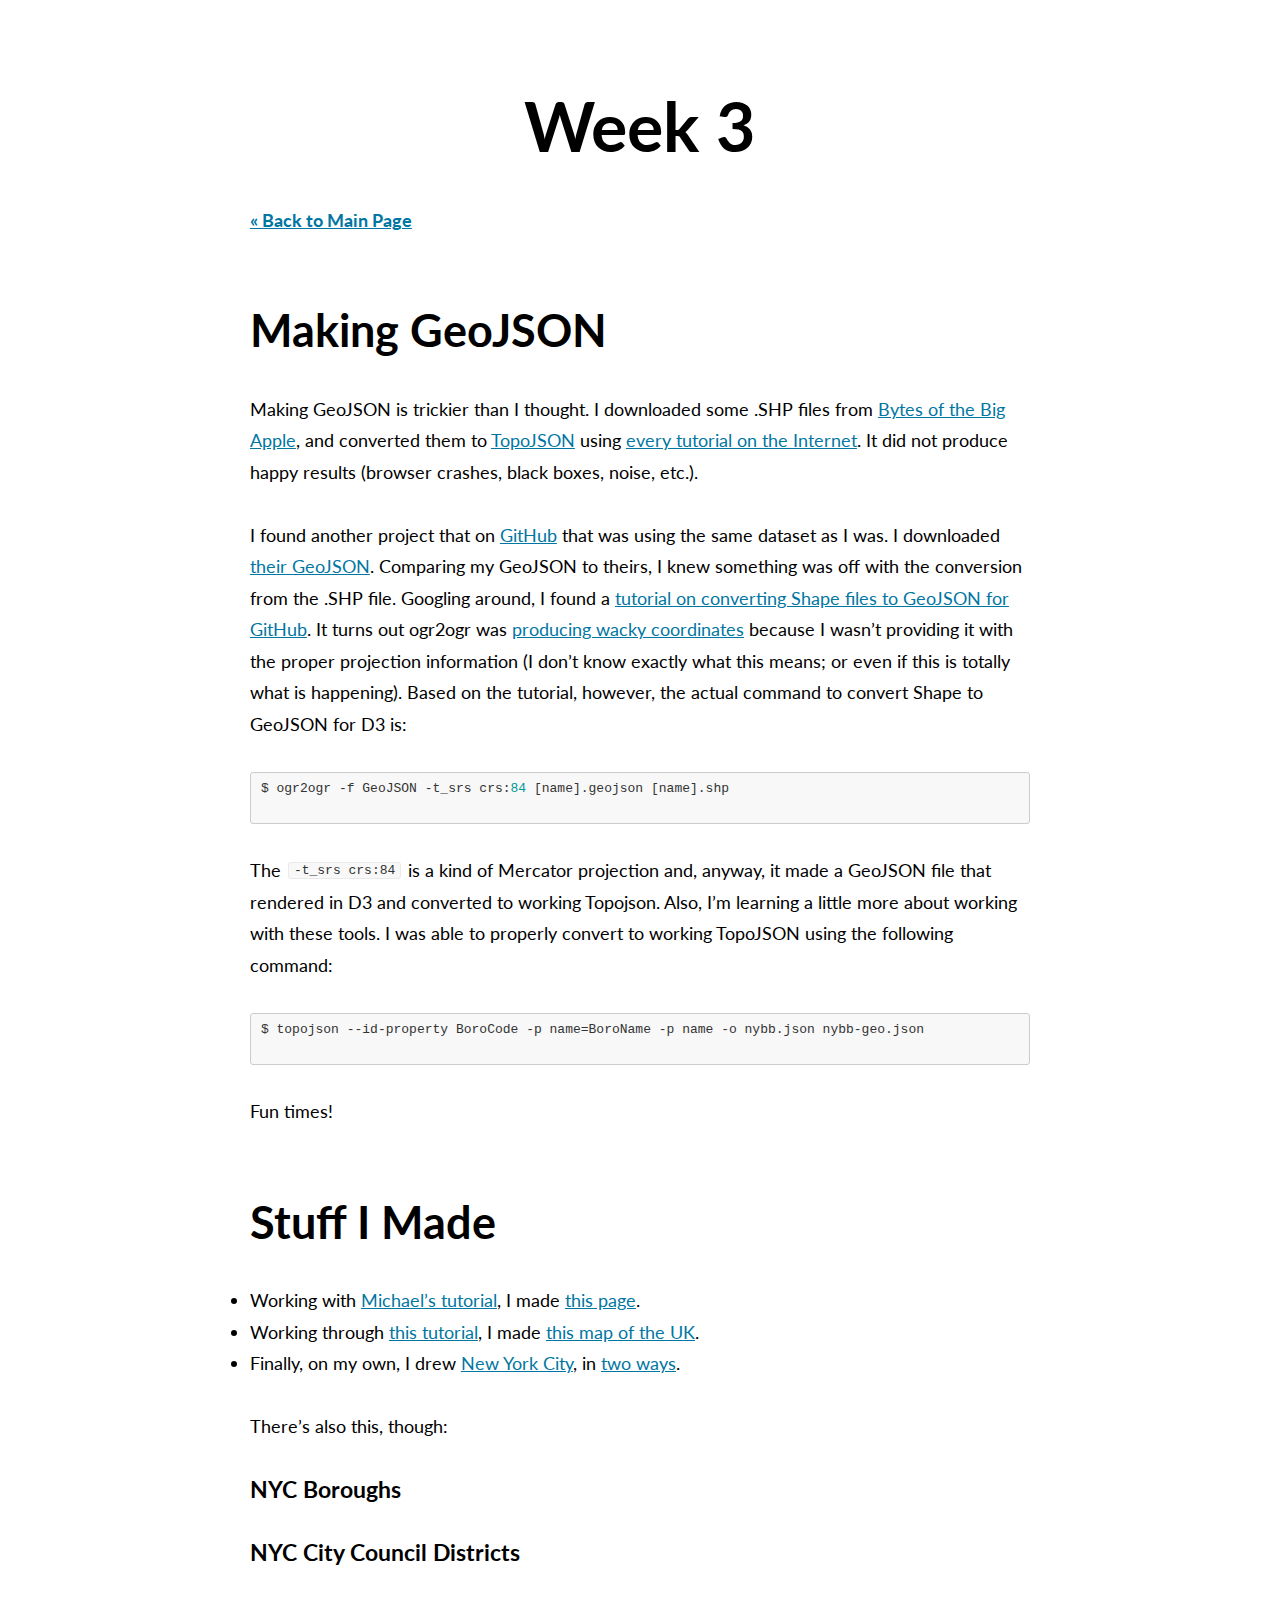
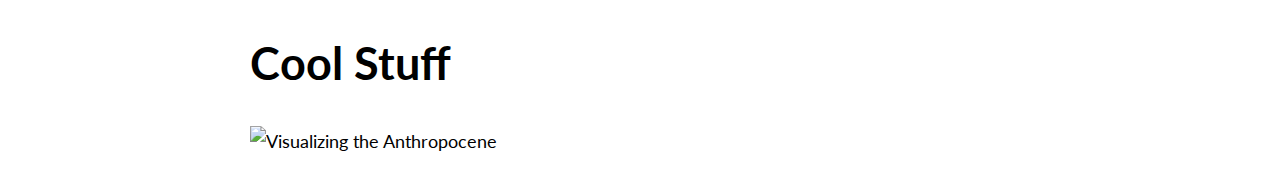
==== commit e6b0bbd9: "Automated commit at 2014-03-05 22:38:25 UTC by middleman-deploy 0.2.3" ====
--- a/week3/index.html
+++ b/week3/index.html
@@ -13,8 +13,8 @@
     <meta content='width=device-width, initial-scale=1.0' name='viewport'>
     <link href="../stylesheets/global.css" media="all" rel="stylesheet" type="text/css" />
     <link href="../stylesheets/layout.css" media="all and (min-width: 33.236em)" rel="stylesheet" type="text/css" />
-    <link href="../stylesheets/libraries/rainbow.css" media="all" rel="stylesheet" type="text/css" />
-    <script src="../javascripts/rainbow.min.js" type="text/javascript"></script>
+    <link href="../stylesheets/libraries/hljs.css" media="all" rel="stylesheet" type="text/css" />
+    <script src="../javascripts/hljs.min.js" type="text/javascript"></script>
   </head>
   <body>
     <div id='container'>
@@ -29,12 +29,12 @@
         
         <p>I found another project that on <a href="http://github.com">GitHub</a> that was using the same dataset as I was. I downloaded <a href="https://raw.github.com/abmagil/manhattan/master/manhattan_testbed/public/javascripts/nybb.geojson">their GeoJSON</a>. Comparing my GeoJSON to theirs, I knew something was off with the conversion from the .SHP file. Googling around, I found a <a href="http://ben.balter.com/2013/06/26/how-to-convert-shapefiles-to-geojson-for-use-on-github/">tutorial on converting Shape files to GeoJSON for GitHub</a>. It turns out ogr2ogr was <a href="data/nybb_13a/nybb-geo.json">producing wacky coordinates</a> because I wasn’t providing it with the proper projection information (I don’t know exactly what this means; or even if this is totally what is happening). Based on the tutorial, however, the actual command to convert Shape to GeoJSON for D3 is:</p>
         
-        <pre><code class="language-shell">$ ogr2ogr -f GeoJSON -t_srs crs:84 [name].geojson [name].shp
+        <pre><code class="language-bash">$ ogr2ogr -f GeoJSON -t_srs crs:84 [name].geojson [name].shp
         </code></pre>
         
         <p>The <code>-t_srs crs:84</code> is a kind of Mercator projection and, anyway, it made a GeoJSON file that rendered in D3 and converted to working Topojson. Also, I’m learning a little more about working with these tools. I was able to properly convert to working TopoJSON using the following command:</p>
         
-        <pre><code class="language-Bash">$ topojson --id-property BoroCode -p name=BoroName -p name -o nybb.json nybb-geo.json
+        <pre><code class="language-bash">$ topojson --id-property BoroCode -p name=BoroName -p name -o nybb.json nybb-geo.json
         </code></pre>
         
         <p>Fun times!</p>
@@ -62,5 +62,9 @@
         <p><img alt="Visualizing the Anthropocene" src="http://imgs.xkcd.com/comics/land_mammals.png" /></p>
       </section>
     </div>
+    <script>
+      //hljs.configure({classPrefix: ''});
+      hljs.initHighlightingOnLoad();
+    </script>
   </body>
 </html>
--- a/stylesheets/libraries/hljs.css
+++ b/stylesheets/libraries/hljs.css
@@ -0,0 +1,153 @@
+/*
+
+github.com style (c) Vasily Polovnyov <vast@whiteants.net>
+
+*/
+
+
+pre {
+    border: 1px solid #ccc;
+    word-wrap: break-word;
+    padding: 6px 10px;
+    line-height: 19px;
+    margin-bottom: 20px;
+}
+
+code {
+    border: 1px solid #eaeaea;
+    margin: 0px 2px;
+    padding: 0px 5px;
+    font-size: 13px;
+}
+
+pre code {
+    border: 0px;
+    padding: 0px;
+    margin: 0px;
+    -moz-border-radius: 0px;
+    -webkit-border-radius: 0px;
+    border-radius: 0px;
+}
+
+pre, code {
+    font-family: Consolas, 'Liberation Mono', Courier, monospace;
+    color: #333;
+    background: #f8f8f8;
+    -moz-border-radius: 3px;
+    -webkit-border-radius: 3px;
+    border-radius: 3px;
+}
+
+.hljs-comment,
+.hljs-template_comment,
+.diff .hljs-header,
+.hljs-javadoc {
+  color: #998;
+  font-style: italic
+}
+
+.hljs-keyword,
+.css .rule .hljs-keyword,
+.hljs-winutils,
+.javascript .hljs-title,
+.nginx .hljs-title,
+.hljs-subst,
+.hljs-request,
+.hljs-status {
+  color: #333;
+  font-weight: bold
+}
+
+.hljs-number,
+.hljs-hexcolor,
+.ruby .hljs-constant {
+  color: #099;
+}
+
+.hljs-string,
+.hljs-tag .hljs-value,
+.hljs-phpdoc,
+.tex .hljs-formula {
+  color: #d14
+}
+
+.hljs-title,
+.hljs-id,
+.coffeescript .hljs-params,
+.scss .hljs-preprocessor {
+  color: #900;
+  font-weight: bold
+}
+
+.javascript .hljs-title,
+.lisp .hljs-title,
+.clojure .hljs-title,
+.hljs-subst {
+  font-weight: normal
+}
+
+.hljs-class .hljs-title,
+.haskell .hljs-type,
+.vhdl .hljs-literal,
+.tex .hljs-command {
+  color: #458;
+  font-weight: bold
+}
+
+.hljs-tag,
+.hljs-tag .hljs-title,
+.hljs-rules .hljs-property,
+.django .hljs-tag .hljs-keyword {
+  color: #000080;
+  font-weight: normal
+}
+
+.hljs-attribute,
+.hljs-variable,
+.lisp .hljs-body {
+  color: #008080
+}
+
+.hljs-regexp {
+  color: #009926
+}
+
+.hljs-symbol,
+.ruby .hljs-symbol .hljs-string,
+.lisp .hljs-keyword,
+.tex .hljs-special,
+.hljs-prompt {
+  color: #990073
+}
+
+.hljs-built_in,
+.lisp .hljs-title,
+.clojure .hljs-built_in {
+  color: #0086b3
+}
+
+.hljs-preprocessor,
+.hljs-pragma,
+.hljs-pi,
+.hljs-doctype,
+.hljs-shebang,
+.hljs-cdata {
+  color: #999;
+  font-weight: bold
+}
+
+.hljs-deletion {
+  background: #fdd
+}
+
+.hljs-addition {
+  background: #dfd
+}
+
+.diff .hljs-change {
+  background: #0086b3
+}
+
+.hljs-chunk {
+  color: #aaa
+}
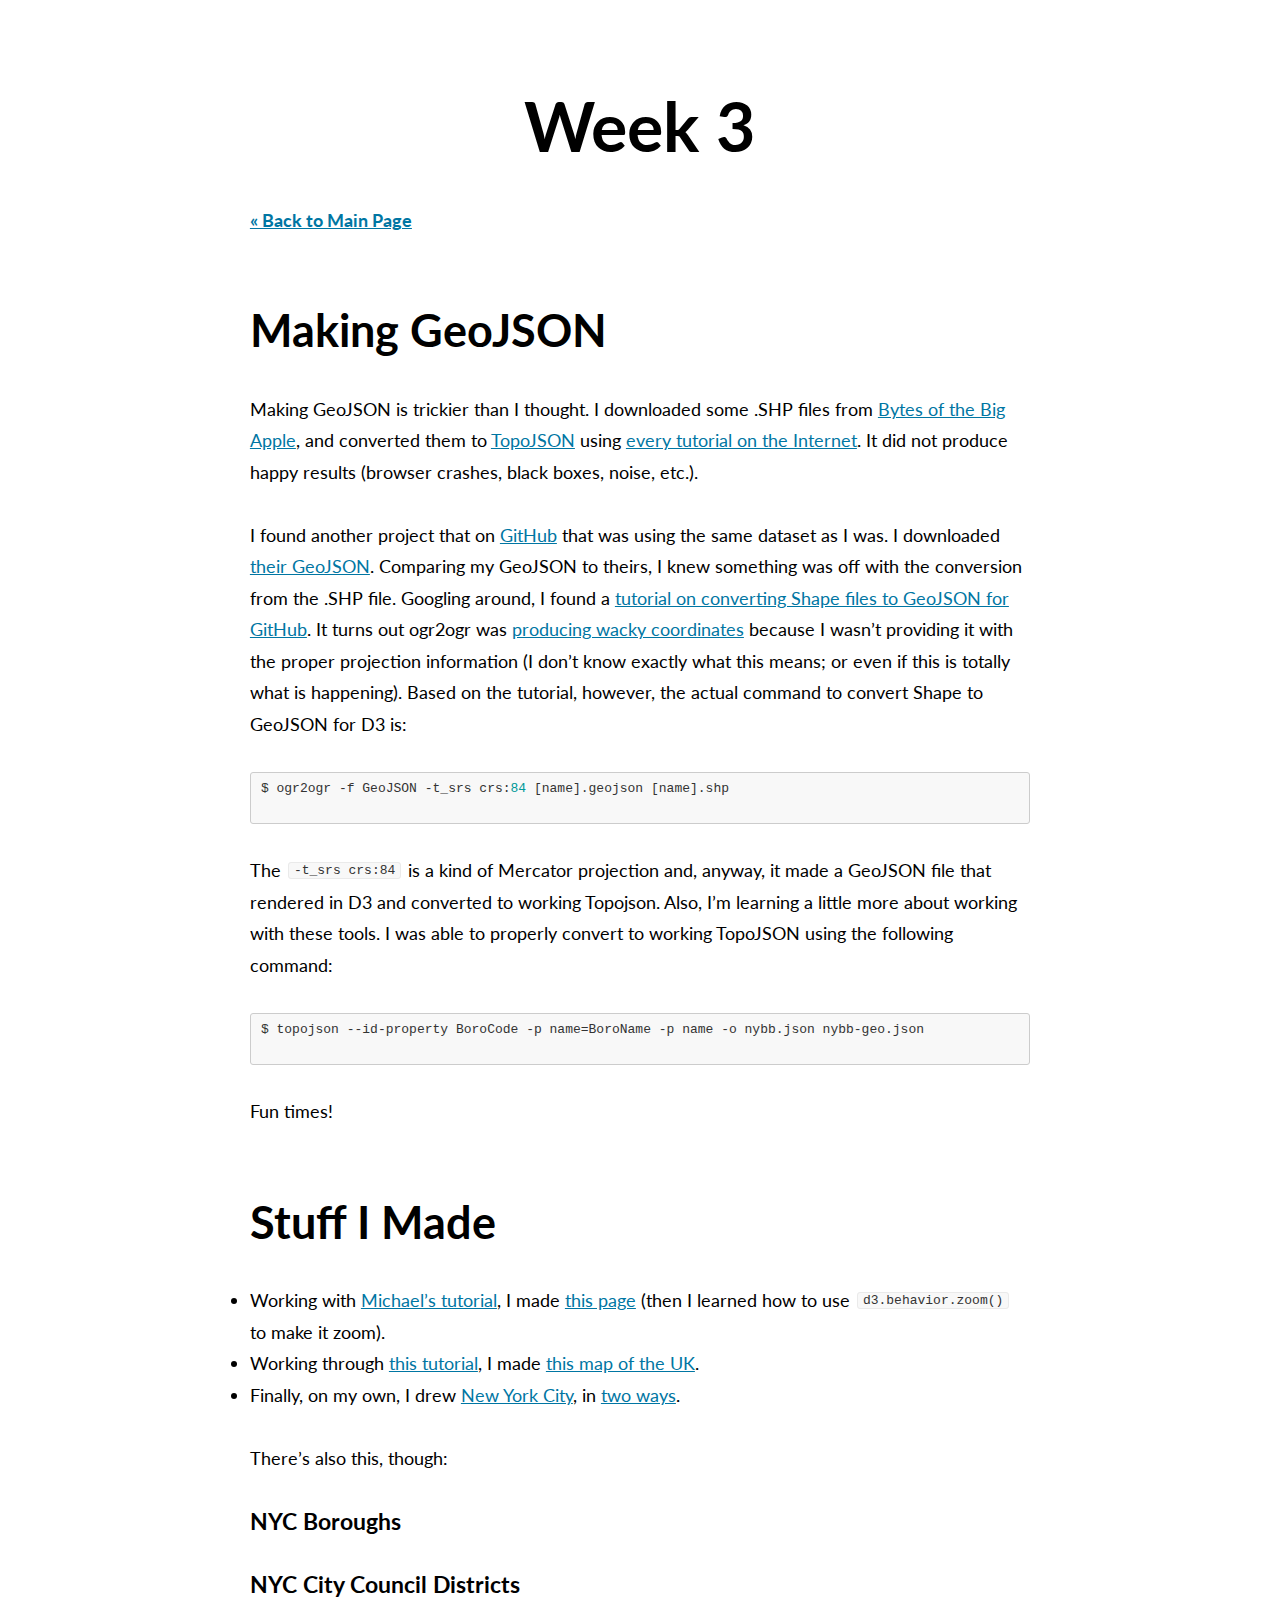
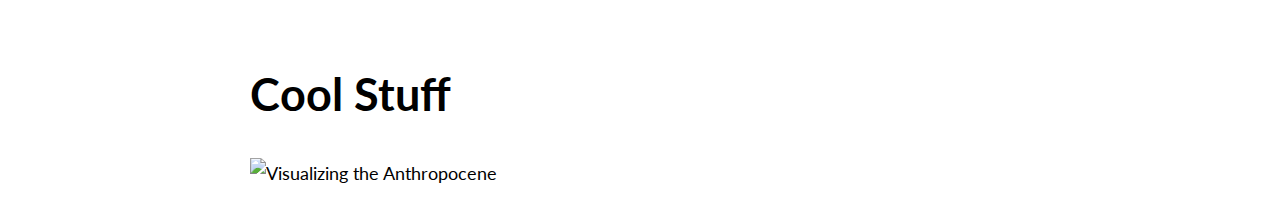
==== commit bf796c8f: "Automated commit at 2014-03-06 00:31:34 UTC by middleman-deploy 0.2.3" ====
--- a/week3/index.html
+++ b/week3/index.html
@@ -42,7 +42,7 @@
         <h2 id="stuff-i-made">Stuff I Made</h2>
         
         <ul>
-          <li>Working with <a href="http://suffenus.wordpress.com/2014/01/07/making-interactive-maps-with-d3-for-total-beginners/">Michael’s tutorial</a>, I made <a href="us.html">this page</a>.</li>
+          <li>Working with <a href="http://suffenus.wordpress.com/2014/01/07/making-interactive-maps-with-d3-for-total-beginners/">Michael’s tutorial</a>, I made <a href="us.html">this page</a> (then I learned how to use <code>d3.behavior.zoom()</code> to make it zoom).</li>
           <li>Working through <a href="http://bost.ocks.org/mike/map/">this tutorial</a>, I made <a href="uk.html">this map of the UK</a>.</li>
           <li>Finally, on my own, I drew <a href="boroughs.html">New York City</a>, in <a href="council.html">two ways</a>.</li>
         </ul>
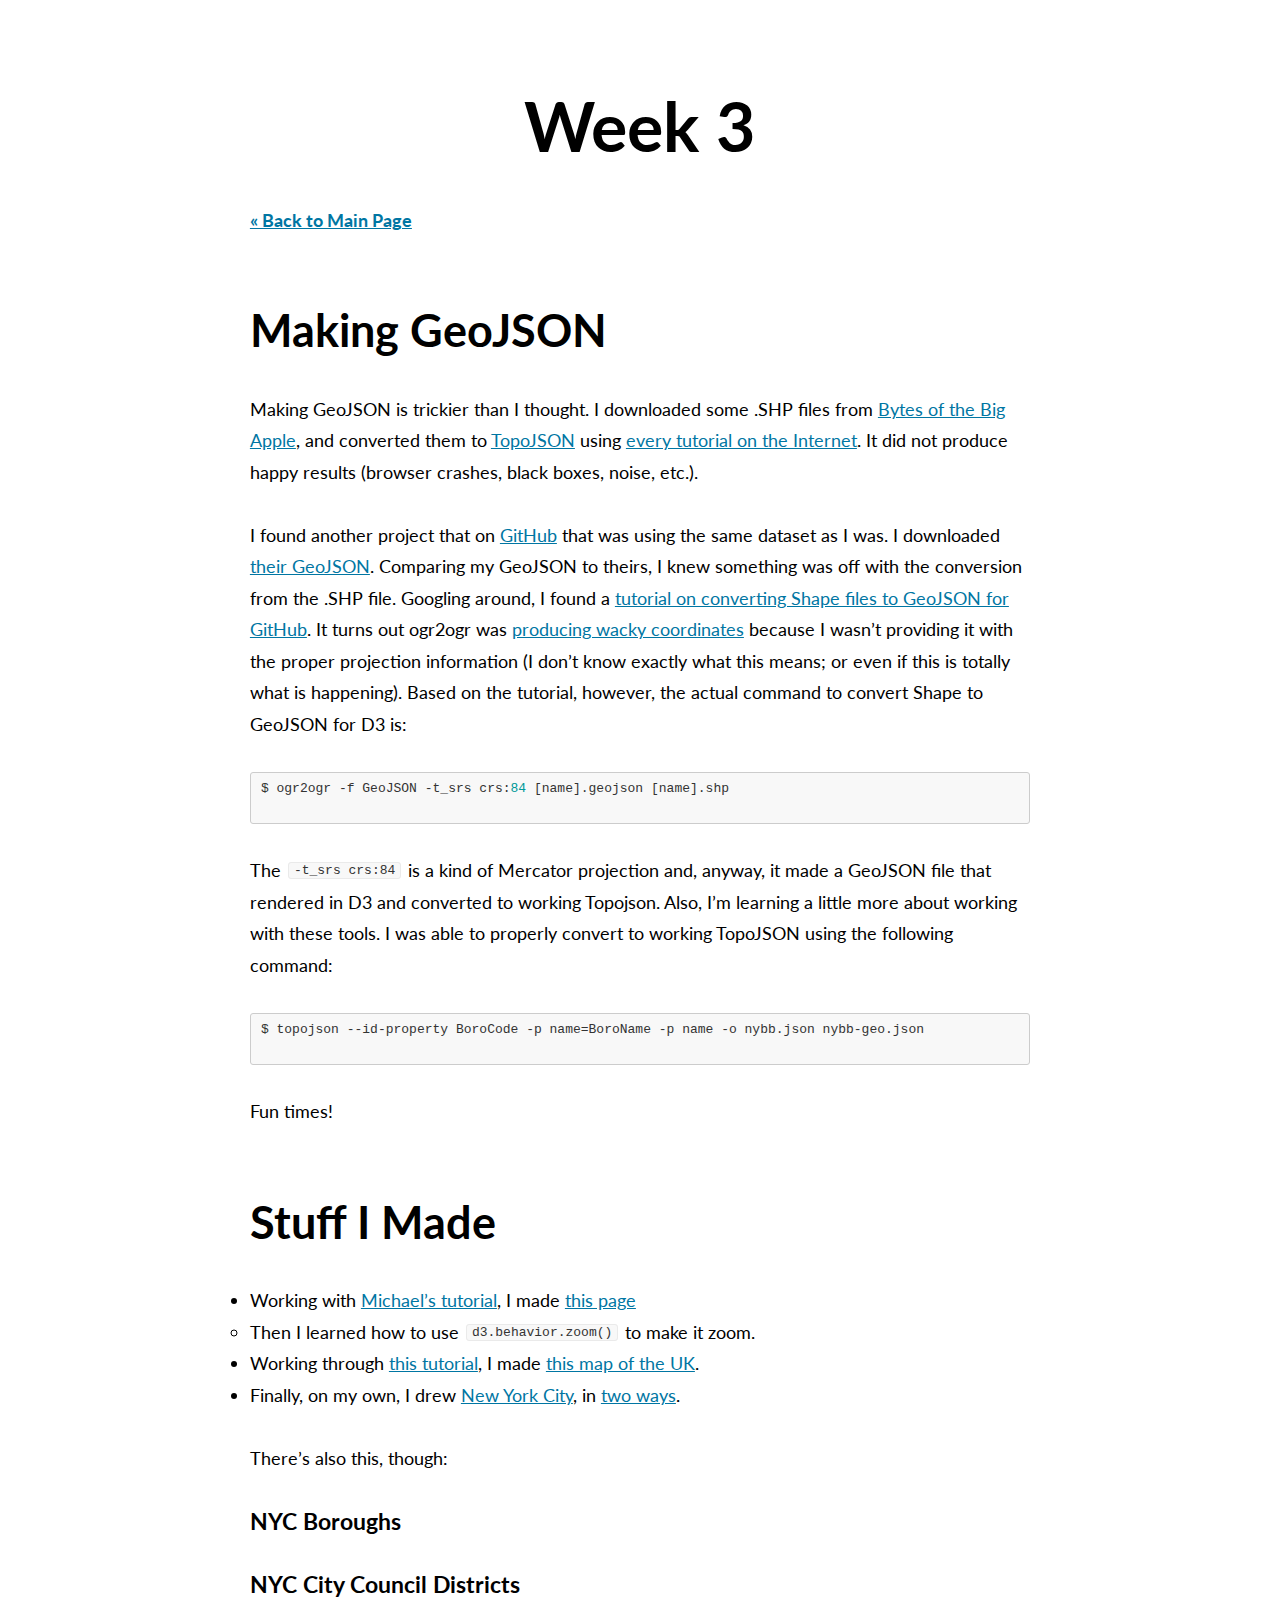
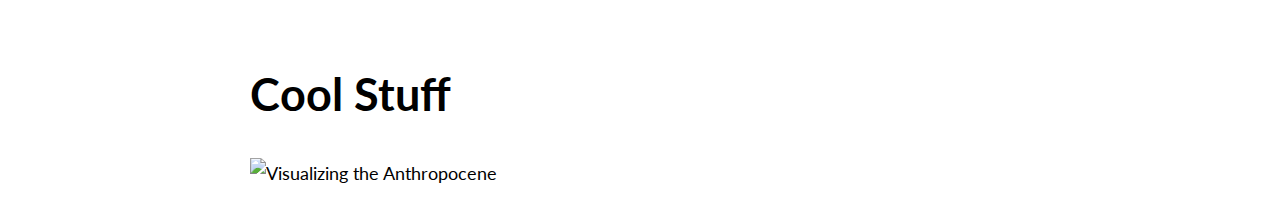
==== commit f11d9da5: "Automated commit at 2014-03-06 00:33:51 UTC by middleman-deploy 0.2.3" ====
--- a/week3/index.html
+++ b/week3/index.html
@@ -42,7 +42,11 @@
         <h2 id="stuff-i-made">Stuff I Made</h2>
         
         <ul>
-          <li>Working with <a href="http://suffenus.wordpress.com/2014/01/07/making-interactive-maps-with-d3-for-total-beginners/">Michael’s tutorial</a>, I made <a href="us.html">this page</a> (then I learned how to use <code>d3.behavior.zoom()</code> to make it zoom).</li>
+          <li>Working with <a href="http://suffenus.wordpress.com/2014/01/07/making-interactive-maps-with-d3-for-total-beginners/">Michael’s tutorial</a>, I made <a href="us.html">this page</a>
+            <ul>
+              <li>Then I learned how to use <code>d3.behavior.zoom()</code> to make it zoom.</li>
+            </ul>
+          </li>
           <li>Working through <a href="http://bost.ocks.org/mike/map/">this tutorial</a>, I made <a href="uk.html">this map of the UK</a>.</li>
           <li>Finally, on my own, I drew <a href="boroughs.html">New York City</a>, in <a href="council.html">two ways</a>.</li>
         </ul>
